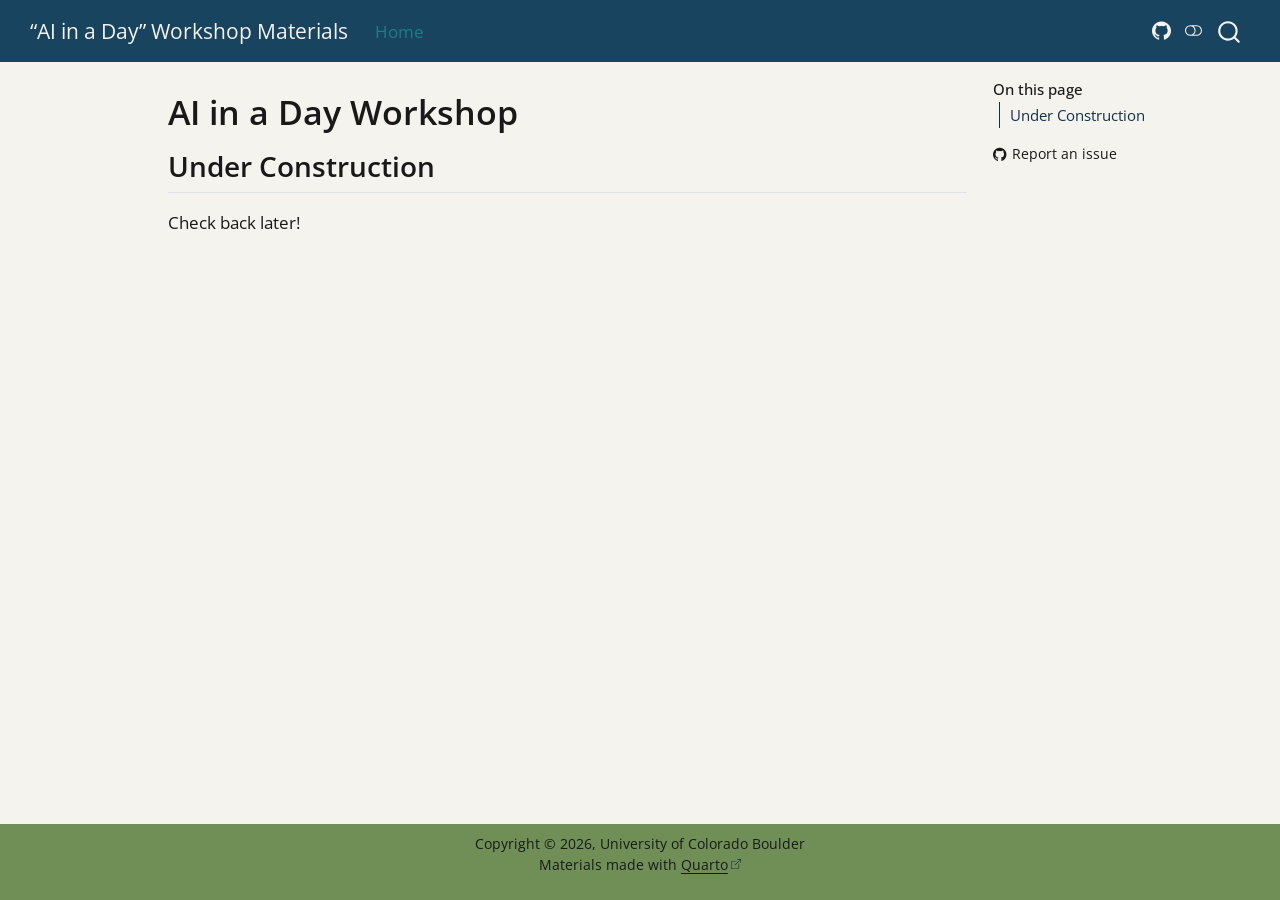
==== index.html @ 4460286d "Built site for gh-pages" ====
<!DOCTYPE html>
<html xmlns="http://www.w3.org/1999/xhtml" lang="en" xml:lang="en"><head>

<meta charset="utf-8">
<meta name="generator" content="quarto-1.10.18">

<meta name="viewport" content="width=device-width, initial-scale=1.0, user-scalable=yes">


<title>AI in a Day Workshop – “AI in a Day” Workshop Materials</title>
<style>
/* Default styles provided by pandoc.
** See https://pandoc.org/MANUAL.html#variables-for-html for config info.
*/
span.smallcaps{font-variant: small-caps;}
div.columns{display: flex; gap: 1.5em;}
div.column{flex: auto;}
@media screen {
div.columns{gap: min(4vw, 1.5em);}
div.column{overflow-x: auto;}
}
div.hanging-indent{margin-left: 1.5em; text-indent: -1.5em;}
ul.task-list{list-style: none;}
ul.task-list li input[type="checkbox"] {
  width: 0.8em;
  margin: 0 0.8em 0.2em -1em; /* quarto-specific, see https://github.com/quarto-dev/quarto-cli/issues/4556 */ 
  vertical-align: middle;
}
</style>


<script src="site_libs/quarto-nav/quarto-nav.js"></script>
<script src="site_libs/quarto-nav/headroom.min.js"></script>
<script src="site_libs/clipboard/clipboard.min.js"></script>
<script src="site_libs/quarto-search/autocomplete.umd.js"></script>
<script src="site_libs/quarto-search/fuse.min.js"></script>
<script src="site_libs/quarto-search/quarto-search.js"></script>
<meta name="quarto:offset" content="./">
<script src="site_libs/quarto-html/quarto.js" type="module"></script>
<script src="site_libs/quarto-html/tabsets/tabsets.js" type="module"></script>
<script src="site_libs/quarto-html/popper.min.js"></script>
<script src="site_libs/quarto-html/tippy.umd.min.js"></script>
<script src="site_libs/quarto-html/anchor.min.js"></script>
<link href="site_libs/quarto-html/tippy.css" rel="stylesheet">
<link href="site_libs/quarto-html/quarto-syntax-highlighting-64a204ab8560d761af7679ceaba22944.css" rel="stylesheet" class="quarto-color-scheme" id="quarto-text-highlighting-styles">
<link href="site_libs/quarto-html/quarto-syntax-highlighting-dark-b85bc7c33db8c58e0ec93c3465666fed.css" rel="stylesheet" class="quarto-color-scheme quarto-color-alternate" id="quarto-text-highlighting-styles">
<link href="site_libs/quarto-html/quarto-syntax-highlighting-64a204ab8560d761af7679ceaba22944.css" rel="stylesheet" class="quarto-color-scheme-extra" id="quarto-text-highlighting-styles">
<script src="site_libs/bootstrap/bootstrap.min.js"></script>
<link href="site_libs/bootstrap/bootstrap-icons.css" rel="stylesheet">
<link href="site_libs/bootstrap/bootstrap-125bd2a05ea4865d26a763c6b893690c.min.css" rel="stylesheet" append-hash="true" class="quarto-color-scheme" id="quarto-bootstrap" data-mode="light">
<link href="site_libs/bootstrap/bootstrap-dark-722c60f8f25aa8ae62a439b662ab098d.min.css" rel="stylesheet" append-hash="true" class="quarto-color-scheme quarto-color-alternate" id="quarto-bootstrap" data-mode="dark">
<link href="site_libs/bootstrap/bootstrap-125bd2a05ea4865d26a763c6b893690c.min.css" rel="stylesheet" append-hash="true" class="quarto-color-scheme-extra" id="quarto-bootstrap" data-mode="light">
<script id="quarto-search-options" type="application/json">{
  "location": "navbar",
  "copy-button": false,
  "collapse-after": 3,
  "panel-placement": "end",
  "type": "overlay",
  "limit": 50,
  "keyboard-shortcut": [
    "f",
    "/",
    "s"
  ],
  "show-item-context": false,
  "language": {
    "search-no-results-text": "No results",
    "search-matching-documents-text": "matching documents",
    "search-copy-link-title": "Copy link to search",
    "search-hide-matches-text": "Hide additional matches",
    "search-more-match-text": "more match in this document",
    "search-more-matches-text": "more matches in this document",
    "search-clear-button-title": "Clear",
    "search-text-placeholder": "",
    "search-detached-cancel-button-title": "Cancel",
    "search-submit-button-title": "Submit",
    "search-label": "Search"
  }
}</script>


</head>

<body class="nav-fixed quarto-light"><script id="quarto-html-before-body" type="application/javascript">
    const toggleBodyColorMode = (bsSheetEl) => {
      const mode = bsSheetEl.getAttribute("data-mode");
      const bodyEl = window.document.querySelector("body");
      if (mode === "dark") {
        bodyEl.classList.add("quarto-dark");
        bodyEl.classList.remove("quarto-light");
      } else {
        bodyEl.classList.add("quarto-light");
        bodyEl.classList.remove("quarto-dark");
      }
    }
    const toggleBodyColorPrimary = () => {
      const bsSheetEl = window.document.querySelector("link#quarto-bootstrap:not([rel=disabled-stylesheet])");
      if (bsSheetEl) {
        toggleBodyColorMode(bsSheetEl);
      }
    }
    const setColorSchemeToggle = (alternate) => {
      const toggles = window.document.querySelectorAll('.quarto-color-scheme-toggle');
      for (let i=0; i < toggles.length; i++) {
        const toggle = toggles[i];
        if (toggle) {
          if (alternate) {
            toggle.classList.add("alternate");
          } else {
            toggle.classList.remove("alternate");
          }
        }
      }
    };
    const toggleColorMode = (alternate) => {
      // Switch the stylesheets
      const primaryStylesheets = window.document.querySelectorAll('link.quarto-color-scheme:not(.quarto-color-alternate)');
      const alternateStylesheets = window.document.querySelectorAll('link.quarto-color-scheme.quarto-color-alternate');
      manageTransitions('#quarto-margin-sidebar .nav-link', false);
      if (alternate) {
        // note: dark is layered on light, we don't disable primary!
        enableStylesheet(alternateStylesheets);
        for (const sheetNode of alternateStylesheets) {
          if (sheetNode.id === "quarto-bootstrap") {
            toggleBodyColorMode(sheetNode);
          }
        }
      } else {
        disableStylesheet(alternateStylesheets);
        enableStylesheet(primaryStylesheets)
        toggleBodyColorPrimary();
      }
      manageTransitions('#quarto-margin-sidebar .nav-link', true);
      // Switch the toggles
      setColorSchemeToggle(alternate)
      // Hack to workaround the fact that safari doesn't
      // properly recolor the scrollbar when toggling (#1455)
      if (navigator.userAgent.indexOf('Safari') > 0 && navigator.userAgent.indexOf('Chrome') == -1) {
        manageTransitions("body", false);
        window.scrollTo(0, 1);
        setTimeout(() => {
          window.scrollTo(0, 0);
          manageTransitions("body", true);
        }, 40);
      }
    }
    const disableStylesheet = (stylesheets) => {
      for (let i=0; i < stylesheets.length; i++) {
        const stylesheet = stylesheets[i];
        stylesheet.rel = 'disabled-stylesheet';
      }
    }
    const enableStylesheet = (stylesheets) => {
      for (let i=0; i < stylesheets.length; i++) {
        const stylesheet = stylesheets[i];
        if(stylesheet.rel !== 'stylesheet') { // for Chrome, which will still FOUC without this check
          stylesheet.rel = 'stylesheet';
        }
      }
    }
    const manageTransitions = (selector, allowTransitions) => {
      const els = window.document.querySelectorAll(selector);
      for (let i=0; i < els.length; i++) {
        const el = els[i];
        if (allowTransitions) {
          el.classList.remove('notransition');
        } else {
          el.classList.add('notransition');
        }
      }
    }
    const isFileUrl = () => {
      return window.location.protocol === 'file:';
    }
    const hasAlternateSentinel = () => {
      let styleSentinel = getColorSchemeSentinel();
      if (styleSentinel !== null) {
        return styleSentinel === "alternate";
      } else {
        return false;
      }
    }
    const setStyleSentinel = (alternate) => {
      const value = alternate ? "alternate" : "default";
      if (!isFileUrl()) {
        window.localStorage.setItem("quarto-color-scheme", value);
      } else {
        localAlternateSentinel = value;
      }
    }
    const getColorSchemeSentinel = () => {
      if (!isFileUrl()) {
        const storageValue = window.localStorage.getItem("quarto-color-scheme");
        return storageValue != null ? storageValue : localAlternateSentinel;
      } else {
        return localAlternateSentinel;
      }
    }
    const toggleGiscusIfUsed = (isAlternate, darkModeDefault) => {
      const baseTheme = document.querySelector('#giscus-base-theme')?.value ?? 'light';
      const alternateTheme = document.querySelector('#giscus-alt-theme')?.value ?? 'dark';
      let newTheme = '';
      if(authorPrefersDark) {
        newTheme = isAlternate ? baseTheme : alternateTheme;
      } else {
        newTheme = isAlternate ? alternateTheme : baseTheme;
      }
      const changeGiscusTheme = () => {
        // From: https://github.com/giscus/giscus/issues/336
        const sendMessage = (message) => {
          const iframe = document.querySelector('iframe.giscus-frame');
          if (!iframe) return;
          iframe.contentWindow.postMessage({ giscus: message }, 'https://giscus.app');
        }
        sendMessage({
          setConfig: {
            theme: newTheme
          }
        });
      }
      const isGiscussLoaded = window.document.querySelector('iframe.giscus-frame') !== null;
      if (isGiscussLoaded) {
        changeGiscusTheme();
      }
    };
    const authorPrefersDark = false;
    const darkModeDefault = authorPrefersDark;
      document.querySelector('link#quarto-text-highlighting-styles.quarto-color-scheme-extra').rel = 'disabled-stylesheet';
      document.querySelector('link#quarto-bootstrap.quarto-color-scheme-extra').rel = 'disabled-stylesheet';
    let localAlternateSentinel = darkModeDefault ? 'alternate' : 'default';
    // Dark / light mode switch
    window.quartoToggleColorScheme = () => {
      // Read the current dark / light value
      let toAlternate = !hasAlternateSentinel();
      toggleColorMode(toAlternate);
      setStyleSentinel(toAlternate);
      toggleGiscusIfUsed(toAlternate, darkModeDefault);
      window.dispatchEvent(new Event('resize'));
    };
    // Switch to dark mode if need be
    if (hasAlternateSentinel()) {
      toggleColorMode(true);
    } else {
      toggleColorMode(false);
    }
  </script>

<div id="quarto-search-results"></div>
  <header id="quarto-header" class="headroom fixed-top">
    <nav class="navbar navbar-expand-lg " data-bs-theme="dark">
      <div class="navbar-container container-fluid">
      <div class="navbar-brand-container mx-auto">
    <a class="navbar-brand" href="./index.html">
    <span class="navbar-title">“AI in a Day” Workshop Materials</span>
    </a>
  </div>
            <div id="quarto-search" class="" title="Search"></div>
          <button class="navbar-toggler" type="button" data-bs-toggle="collapse" data-bs-target="#navbarCollapse" aria-controls="navbarCollapse" role="menu" aria-expanded="false" aria-label="Toggle navigation" onclick="if (window.quartoToggleHeadroom) { window.quartoToggleHeadroom(); }">
  <span class="navbar-toggler-icon"></span>
</button>
          <div class="collapse navbar-collapse" id="navbarCollapse">
            <ul class="navbar-nav navbar-nav-scroll me-auto">
  <li class="nav-item">
    <a class="nav-link active" href="./index.html" aria-current="page"> 
<span class="menu-text">Home</span></a>
  </li>  
</ul>
            <ul class="navbar-nav navbar-nav-scroll ms-auto">
  <li class="nav-item compact">
    <a class="nav-link" href="https://github.com/CU-ESIIL/AI-in-a-day_wkshp"> <i class="bi bi-github" role="img">
</i> 
<span class="menu-text"></span></a>
  </li>  
</ul>
          </div> <!-- /navcollapse -->
            <div class="quarto-navbar-tools">
  <a href="" class="quarto-color-scheme-toggle quarto-navigation-tool  px-1" onclick="window.quartoToggleColorScheme(); return false;" title="Toggle dark mode"><i class="bi"></i></a>
</div>
      </div> <!-- /container-fluid -->
    </nav>
</header>
<!-- content -->
<div id="quarto-content" class="quarto-container page-columns page-rows-contents page-layout-article page-navbar">
<!-- sidebar -->
<!-- margin-sidebar -->
    <div id="quarto-margin-sidebar" class="sidebar margin-sidebar">
        <nav id="TOC" role="doc-toc" class="toc-active">
    <h2 id="toc-title">On this page</h2>
   
  <ul>
  <li><a href="#under-construction" id="toc-under-construction" class="nav-link active" data-scroll-target="#under-construction">Under Construction</a></li>
  </ul>
<div class="toc-actions"><ul><li><a href="https://github.com/CU-ESIIL/AI-in-a-day_wkshp/issues/new" class="toc-action"><i class="bi bi-github"></i>Report an issue</a></li></ul></div></nav>
    </div>
<!-- main -->
<main class="content" id="quarto-document-content">


<header id="title-block-header" class="quarto-title-block default">
<div class="quarto-title">
<h1 class="title">AI in a Day Workshop</h1>
</div>



<div class="quarto-title-meta">

    
  
    
  </div>
  


</header>


<section id="under-construction" class="level2">
<h2 class="anchored" data-anchor-id="under-construction">Under Construction</h2>
<p>Check back later!</p>


</section>

</main> <!-- /main -->
<script id="quarto-html-after-body" type="application/javascript">
  window.document.addEventListener("DOMContentLoaded", function (event) {
    // Ensure there is a toggle, if there isn't float one in the top right
    if (window.document.querySelector('.quarto-color-scheme-toggle') === null) {
      const a = window.document.createElement('a');
      a.classList.add('top-right');
      a.classList.add('quarto-color-scheme-toggle');
      a.href = "";
      a.onclick = function() { try { window.quartoToggleColorScheme(); } catch {} return false; };
      const i = window.document.createElement("i");
      i.classList.add('bi');
      a.appendChild(i);
      window.document.body.appendChild(a);
    }
    setColorSchemeToggle(hasAlternateSentinel())
    const icon = "";
    const anchorJS = new window.AnchorJS();
    anchorJS.options = {
      placement: 'right',
      icon: icon
    };
    anchorJS.add('.anchored');
    const isCodeAnnotation = (el) => {
      for (const clz of el.classList) {
        if (clz.startsWith('code-annotation-')) {                     
          return true;
        }
      }
      return false;
    }
    const onCopySuccess = function(e) {
      // button target
      const button = e.trigger;
      // don't keep focus
      button.blur();
      // flash "checked"
      button.classList.add('code-copy-button-checked');
      var currentTitle = button.getAttribute("title");
      button.setAttribute("title", "Copied!");
      let tooltip;
      if (window.bootstrap) {
        button.setAttribute("data-bs-toggle", "tooltip");
        button.setAttribute("data-bs-placement", "left");
        button.setAttribute("data-bs-title", "Copied!");
        tooltip = new bootstrap.Tooltip(button, 
          { trigger: "manual", 
            customClass: "code-copy-button-tooltip",
            offset: [0, -8]});
        tooltip.show();    
      }
      setTimeout(function() {
        if (tooltip) {
          tooltip.hide();
          button.removeAttribute("data-bs-title");
          button.removeAttribute("data-bs-toggle");
          button.removeAttribute("data-bs-placement");
        }
        button.setAttribute("title", currentTitle);
        button.classList.remove('code-copy-button-checked');
      }, 1000);
      // clear code selection
      e.clearSelection();
    }
    const getTextToCopy = function(trigger) {
      const outerScaffold = trigger.parentElement.cloneNode(true);
      const codeEl = outerScaffold.querySelector('code');
      for (const childEl of codeEl.children) {
        if (isCodeAnnotation(childEl)) {
          childEl.remove();
        }
      }
      return codeEl.innerText;
    }
    const clipboard = new window.ClipboardJS('.code-copy-button:not([data-in-quarto-modal])', {
      text: getTextToCopy
    });
    clipboard.on('success', onCopySuccess);
    if (window.document.getElementById('quarto-embedded-source-code-modal')) {
      const clipboardModal = new window.ClipboardJS('.code-copy-button[data-in-quarto-modal]', {
        text: getTextToCopy,
        container: window.document.getElementById('quarto-embedded-source-code-modal')
      });
      clipboardModal.on('success', onCopySuccess);
    }
      var localhostRegex = new RegExp(/^(?:http|https):\/\/localhost\:?[0-9]*\//);
      var mailtoRegex = new RegExp(/^mailto:/);
        var filterRegex = new RegExp("https:\/\/CU-ESIIL\.github\.io\/AI-in-a-day_wkshp\/");
      var isInternal = (href) => {
          return filterRegex.test(href) || localhostRegex.test(href) || mailtoRegex.test(href);
      }
      // Inspect non-navigation links and adorn them if external
     var links = window.document.querySelectorAll('a[href]:not(.nav-link):not(.navbar-brand):not(.toc-action):not(.sidebar-link):not(.sidebar-item-toggle):not(.pagination-link):not(.no-external):not([aria-hidden]):not(.dropdown-item):not(.quarto-navigation-tool):not(.about-link)');
      for (var i=0; i<links.length; i++) {
        const link = links[i];
        if (!isInternal(link.href)) {
          // undo the damage that might have been done by quarto-nav.js in the case of
          // links that we want to consider external
          if (link.dataset.originalHref !== undefined) {
            link.href = link.dataset.originalHref;
          }
            // target, if specified
            link.setAttribute("target", "_blank");
            if (link.getAttribute("rel") === null) {
              link.setAttribute("rel", "noopener");
            }
            // default icon
            link.classList.add("external");
        }
      }
    function tippyHover(el, contentFn, onTriggerFn, onUntriggerFn) {
      const config = {
        allowHTML: true,
        maxWidth: 500,
        delay: 100,
        arrow: false,
        appendTo: function(el) {
            return el.parentElement;
        },
        interactive: true,
        interactiveBorder: 10,
        theme: 'quarto',
        placement: 'bottom-start',
      };
      if (contentFn) {
        config.content = contentFn;
      }
      if (onTriggerFn) {
        config.onTrigger = onTriggerFn;
      }
      if (onUntriggerFn) {
        config.onUntrigger = onUntriggerFn;
      }
      window.tippy(el, config); 
    }
    const noterefs = window.document.querySelectorAll('a[role="doc-noteref"]');
    for (var i=0; i<noterefs.length; i++) {
      const ref = noterefs[i];
      tippyHover(ref, function() {
        // use id or data attribute instead here
        let href = ref.getAttribute('data-footnote-href') || ref.getAttribute('href');
        try { href = new URL(href).hash; } catch {}
        const id = href.replace(/^#\/?/, "");
        const note = window.document.getElementById(id);
        if (note) {
          return note.innerHTML;
        } else {
          return "";
        }
      });
    }
    const xrefs = window.document.querySelectorAll('a.quarto-xref');
    const processXRef = (id, note) => {
      // Strip column container classes
      const stripColumnClz = (el) => {
        el.classList.remove("page-full", "page-columns");
        if (el.children) {
          for (const child of el.children) {
            stripColumnClz(child);
          }
        }
      }
      stripColumnClz(note)
      if (id === null || id.startsWith('sec-')) {
        // Special case sections, only their first couple elements
        const container = document.createElement("div");
        if (note.children && note.children.length > 2) {
          container.appendChild(note.children[0].cloneNode(true));
          for (let i = 1; i < note.children.length; i++) {
            const child = note.children[i];
            if (child.tagName === "P" && child.innerText === "") {
              continue;
            } else {
              container.appendChild(child.cloneNode(true));
              break;
            }
          }
          if (window.Quarto?.typesetMath) {
            window.Quarto.typesetMath(container);
          }
          return container.innerHTML
        } else {
          if (window.Quarto?.typesetMath) {
            window.Quarto.typesetMath(note);
          }
          return note.innerHTML;
        }
      } else {
        // Remove any anchor links if they are present
        const anchorLink = note.querySelector('a.anchorjs-link');
        if (anchorLink) {
          anchorLink.remove();
        }
        if (window.Quarto?.typesetMath) {
          window.Quarto.typesetMath(note);
        }
        if (note.classList.contains("callout")) {
          return note.outerHTML;
        } else {
          return note.innerHTML;
        }
      }
    }
    for (var i=0; i<xrefs.length; i++) {
      const xref = xrefs[i];
      tippyHover(xref, undefined, function(instance) {
        instance.disable();
        let url = xref.getAttribute('href');
        let hash = undefined; 
        if (url.startsWith('#')) {
          hash = url;
        } else {
          try { hash = new URL(url).hash; } catch {}
        }
        if (hash) {
          const id = hash.replace(/^#\/?/, "");
          const note = window.document.getElementById(id);
          if (note !== null) {
            try {
              const html = processXRef(id, note.cloneNode(true));
              instance.setContent(html);
            } finally {
              instance.enable();
              instance.show();
            }
          } else {
            // See if we can fetch this
            fetch(url.split('#')[0])
            .then(res => res.text())
            .then(html => {
              const parser = new DOMParser();
              const htmlDoc = parser.parseFromString(html, "text/html");
              const note = htmlDoc.getElementById(id);
              if (note !== null) {
                const html = processXRef(id, note);
                instance.setContent(html);
              } 
            }).finally(() => {
              instance.enable();
              instance.show();
            });
          }
        } else {
          // See if we can fetch a full url (with no hash to target)
          // This is a special case and we should probably do some content thinning / targeting
          fetch(url)
          .then(res => res.text())
          .then(html => {
            const parser = new DOMParser();
            const htmlDoc = parser.parseFromString(html, "text/html");
            const note = htmlDoc.querySelector('main.content');
            if (note !== null) {
              // This should only happen for chapter cross references
              // (since there is no id in the URL)
              // remove the first header
              if (note.children.length > 0 && note.children[0].tagName === "HEADER") {
                note.children[0].remove();
              }
              const html = processXRef(null, note);
              instance.setContent(html);
            } 
          }).finally(() => {
            instance.enable();
            instance.show();
          });
        }
      }, function(instance) {
      });
    }
        let selectedAnnoteEl;
        const selectorForAnnotation = ( cell, annotation) => {
          let cellAttr = 'data-code-cell="' + cell + '"';
          let lineAttr = 'data-code-annotation="' +  annotation + '"';
          const selector = 'span[' + cellAttr + '][' + lineAttr + ']';
          return selector;
        }
        const selectCodeLines = (annoteEl) => {
          const doc = window.document;
          const targetCell = annoteEl.getAttribute("data-target-cell");
          const targetAnnotation = annoteEl.getAttribute("data-target-annotation");
          const annoteSpan = window.document.querySelector(selectorForAnnotation(targetCell, targetAnnotation));
          const lines = annoteSpan.getAttribute("data-code-lines").split(",");
          const lineIds = lines.map((line) => {
            return targetCell + "-" + line;
          })
          let top = null;
          let height = null;
          let parent = null;
          if (lineIds.length > 0) {
              //compute the position of the single el (top and bottom and make a div)
              const el = window.document.getElementById(lineIds[0]);
              top = el.offsetTop;
              height = el.offsetHeight;
              parent = el.parentElement.parentElement;
            if (lineIds.length > 1) {
              const lastEl = window.document.getElementById(lineIds[lineIds.length - 1]);
              const bottom = lastEl.offsetTop + lastEl.offsetHeight;
              height = bottom - top;
            }
            if (top !== null && height !== null && parent !== null) {
              // cook up a div (if necessary) and position it 
              let div = window.document.getElementById("code-annotation-line-highlight");
              if (div === null) {
                div = window.document.createElement("div");
                div.setAttribute("id", "code-annotation-line-highlight");
                div.style.position = 'absolute';
                parent.appendChild(div);
              }
              div.style.top = top - 2 + "px";
              div.style.height = height + 4 + "px";
              div.style.left = 0;
              let gutterDiv = window.document.getElementById("code-annotation-line-highlight-gutter");
              if (gutterDiv === null) {
                gutterDiv = window.document.createElement("div");
                gutterDiv.setAttribute("id", "code-annotation-line-highlight-gutter");
                gutterDiv.style.position = 'absolute';
                const codeCell = window.document.getElementById(targetCell);
                const gutter = codeCell.querySelector('.code-annotation-gutter');
                gutter.appendChild(gutterDiv);
              }
              gutterDiv.style.top = top - 2 + "px";
              gutterDiv.style.height = height + 4 + "px";
            }
            selectedAnnoteEl = annoteEl;
          }
        };
        const unselectCodeLines = () => {
          const elementsIds = ["code-annotation-line-highlight", "code-annotation-line-highlight-gutter"];
          elementsIds.forEach((elId) => {
            const div = window.document.getElementById(elId);
            if (div) {
              div.remove();
            }
          });
          selectedAnnoteEl = undefined;
        };
          // Handle positioning of the toggle
      window.addEventListener(
        "resize",
        throttle(() => {
          elRect = undefined;
          if (selectedAnnoteEl) {
            selectCodeLines(selectedAnnoteEl);
          }
        }, 10)
      );
      function throttle(fn, ms) {
      let throttle = false;
      let timer;
        return (...args) => {
          if(!throttle) { // first call gets through
              fn.apply(this, args);
              throttle = true;
          } else { // all the others get throttled
              if(timer) clearTimeout(timer); // cancel #2
              timer = setTimeout(() => {
                fn.apply(this, args);
                timer = throttle = false;
              }, ms);
          }
        };
      }
        // Attach click handler to the DT
        const annoteDls = window.document.querySelectorAll('dt[data-target-cell]');
        for (const annoteDlNode of annoteDls) {
          annoteDlNode.addEventListener('click', (event) => {
            const clickedEl = event.target;
            if (clickedEl !== selectedAnnoteEl) {
              unselectCodeLines();
              const activeEl = window.document.querySelector('dt[data-target-cell].code-annotation-active');
              if (activeEl) {
                activeEl.classList.remove('code-annotation-active');
              }
              selectCodeLines(clickedEl);
              clickedEl.classList.add('code-annotation-active');
            } else {
              // Unselect the line
              unselectCodeLines();
              clickedEl.classList.remove('code-annotation-active');
            }
          });
        }
    const findCites = (el) => {
      const parentEl = el.parentElement;
      if (parentEl) {
        const cites = parentEl.dataset.cites;
        if (cites) {
          return {
            el,
            cites: cites.split(' ')
          };
        } else {
          return findCites(el.parentElement)
        }
      } else {
        return undefined;
      }
    };
    var bibliorefs = window.document.querySelectorAll('a[role="doc-biblioref"]');
    for (var i=0; i<bibliorefs.length; i++) {
      const ref = bibliorefs[i];
      const citeInfo = findCites(ref);
      if (citeInfo) {
        tippyHover(citeInfo.el, function() {
          var popup = window.document.createElement('div');
          citeInfo.cites.forEach(function(cite) {
            var citeDiv = window.document.createElement('div');
            citeDiv.classList.add('hanging-indent');
            citeDiv.classList.add('csl-entry');
            var biblioDiv = window.document.getElementById('ref-' + cite);
            if (biblioDiv) {
              citeDiv.innerHTML = biblioDiv.innerHTML;
            }
            popup.appendChild(citeDiv);
          });
          return popup.innerHTML;
        });
      }
    }
  });
  </script>
</div> <!-- /content -->
<footer class="footer">
  <div class="nav-footer">
    <div class="nav-footer-left">
      &nbsp;
    </div>   
    <div class="nav-footer-center">
<p>Copyright © 2026, University of Colorado Boulder <br> Materials made with <a href="https://quarto.org/">Quarto</a></p>
<div class="toc-actions d-sm-block d-md-none"><ul><li><a href="https://github.com/CU-ESIIL/AI-in-a-day_wkshp/issues/new" class="toc-action"><i class="bi bi-github"></i>Report an issue</a></li></ul></div></div>
    <div class="nav-footer-right">
      &nbsp;
    </div>
  </div>
</footer>




</body></html>
---- site_libs/quarto-html/tippy.css ----
.tippy-box[data-animation=fade][data-state=hidden]{opacity:0}[data-tippy-root]{max-width:calc(100vw - 10px)}.tippy-box{position:relative;background-color:#333;color:#fff;border-radius:4px;font-size:14px;line-height:1.4;white-space:normal;outline:0;transition-property:transform,visibility,opacity}.tippy-box[data-placement^=top]>.tippy-arrow{bottom:0}.tippy-box[data-placement^=top]>.tippy-arrow:before{bottom:-7px;left:0;border-width:8px 8px 0;border-top-color:initial;transform-origin:center top}.tippy-box[data-placement^=bottom]>.tippy-arrow{top:0}.tippy-box[data-placement^=bottom]>.tippy-arrow:before{top:-7px;left:0;border-width:0 8px 8px;border-bottom-color:initial;transform-origin:center bottom}.tippy-box[data-placement^=left]>.tippy-arrow{right:0}.tippy-box[data-placement^=left]>.tippy-arrow:before{border-width:8px 0 8px 8px;border-left-color:initial;right:-7px;transform-origin:center left}.tippy-box[data-placement^=right]>.tippy-arrow{left:0}.tippy-box[data-placement^=right]>.tippy-arrow:before{left:-7px;border-width:8px 8px 8px 0;border-right-color:initial;transform-origin:center right}.tippy-box[data-inertia][data-state=visible]{transition-timing-function:cubic-bezier(.54,1.5,.38,1.11)}.tippy-arrow{width:16px;height:16px;color:#333}.tippy-arrow:before{content:"";position:absolute;border-color:transparent;border-style:solid}.tippy-content{position:relative;padding:5px 9px;z-index:1}
---- site_libs/quarto-html/quarto-syntax-highlighting-64a204ab8560d761af7679ceaba22944.css ----
/* quarto syntax highlight colors */
:root {
  --quarto-hl-ot-color: #003B4F;
  --quarto-hl-at-color: #657422;
  --quarto-hl-ss-color: #20794D;
  --quarto-hl-an-color: #5E5E5E;
  --quarto-hl-fu-color: #4758AB;
  --quarto-hl-st-color: #20794D;
  --quarto-hl-cf-color: #003B4F;
  --quarto-hl-op-color: #5E5E5E;
  --quarto-hl-er-color: #AD0000;
  --quarto-hl-bn-color: #AD0000;
  --quarto-hl-al-color: #AD0000;
  --quarto-hl-va-color: #111111;
  --quarto-hl-bu-color: inherit;
  --quarto-hl-ex-color: inherit;
  --quarto-hl-pp-color: #AD0000;
  --quarto-hl-in-color: #5E5E5E;
  --quarto-hl-vs-color: #20794D;
  --quarto-hl-wa-color: #5E5E5E;
  --quarto-hl-do-color: #5E5E5E;
  --quarto-hl-im-color: #00769E;
  --quarto-hl-ch-color: #20794D;
  --quarto-hl-dt-color: #AD0000;
  --quarto-hl-fl-color: #AD0000;
  --quarto-hl-co-color: #5E5E5E;
  --quarto-hl-cv-color: #5E5E5E;
  --quarto-hl-cn-color: #8f5902;
  --quarto-hl-sc-color: #5E5E5E;
  --quarto-hl-dv-color: #AD0000;
  --quarto-hl-kw-color: #003B4F;
}

/* other quarto variables */
:root {
  --quarto-font-monospace: SFMono-Regular, Menlo, Monaco, Consolas, "Liberation Mono", "Courier New", monospace;
}

/* syntax highlight based on Pandoc's rules */
pre > code.sourceCode > span {
  color: #003B4F;
}

code.sourceCode > span {
  color: #003B4F;
}

div.sourceCode,
div.sourceCode pre.sourceCode {
  color: #003B4F;
}

/* Normal */
code span {
  color: #003B4F;
}

/* Alert */
code span.al {
  color: #AD0000;
  font-style: inherit;
}

/* Annotation */
code span.an {
  color: #5E5E5E;
  font-style: inherit;
}

/* Attribute */
code span.at {
  color: #657422;
  font-style: inherit;
}

/* BaseN */
code span.bn {
  color: #AD0000;
  font-style: inherit;
}

/* BuiltIn */
code span.bu {
  font-style: inherit;
}

/* ControlFlow */
code span.cf {
  color: #003B4F;
  font-weight: bold;
  font-style: inherit;
}

/* Char */
code span.ch {
  color: #20794D;
  font-style: inherit;
}

/* Constant */
code span.cn {
  color: #8f5902;
  font-style: inherit;
}

/* Comment */
code span.co {
  color: #5E5E5E;
  font-style: inherit;
}

/* CommentVar */
code span.cv {
  color: #5E5E5E;
  font-style: italic;
}

/* Documentation */
code span.do {
  color: #5E5E5E;
  font-style: italic;
}

/* DataType */
code span.dt {
  color: #AD0000;
  font-style: inherit;
}

/* DecVal */
code span.dv {
  color: #AD0000;
  font-style: inherit;
}

/* Error */
code span.er {
  color: #AD0000;
  font-style: inherit;
}

/* Extension */
code span.ex {
  font-style: inherit;
}

/* Float */
code span.fl {
  color: #AD0000;
  font-style: inherit;
}

/* Function */
code span.fu {
  color: #4758AB;
  font-style: inherit;
}

/* Import */
code span.im {
  color: #00769E;
  font-style: inherit;
}

/* Information */
code span.in {
  color: #5E5E5E;
  font-style: inherit;
}

/* Keyword */
code span.kw {
  color: #003B4F;
  font-weight: bold;
  font-style: inherit;
}

/* Operator */
code span.op {
  color: #5E5E5E;
  font-style: inherit;
}

/* Other */
code span.ot {
  color: #003B4F;
  font-style: inherit;
}

/* Preprocessor */
code span.pp {
  color: #AD0000;
  font-style: inherit;
}

/* SpecialChar */
code span.sc {
  color: #5E5E5E;
  font-style: inherit;
}

/* SpecialString */
code span.ss {
  color: #20794D;
  font-style: inherit;
}

/* String */
code span.st {
  color: #20794D;
  font-style: inherit;
}

/* Variable */
code span.va {
  color: #111111;
  font-style: inherit;
}

/* VerbatimString */
code span.vs {
  color: #20794D;
  font-style: inherit;
}

/* Warning */
code span.wa {
  color: #5E5E5E;
  font-style: italic;
}

.prevent-inlining {
  content: "</";
}

/*# sourceMappingURL=9d8d5bb603a83b8298b89080a598c93b.css.map */
---- site_libs/quarto-html/quarto-syntax-highlighting-dark-b85bc7c33db8c58e0ec93c3465666fed.css ----
/* quarto syntax highlight colors */
:root {
  --quarto-hl-al-color: #f07178;
  --quarto-hl-an-color: #d4d0ab;
  --quarto-hl-at-color: #00e0e0;
  --quarto-hl-bn-color: #d4d0ab;
  --quarto-hl-bu-color: #abe338;
  --quarto-hl-ch-color: #abe338;
  --quarto-hl-co-color: #f8f8f2;
  --quarto-hl-cv-color: #ffd700;
  --quarto-hl-cn-color: #ffd700;
  --quarto-hl-cf-color: #ffa07a;
  --quarto-hl-dt-color: #ffa07a;
  --quarto-hl-dv-color: #d4d0ab;
  --quarto-hl-do-color: #f8f8f2;
  --quarto-hl-er-color: #f07178;
  --quarto-hl-ex-color: #00e0e0;
  --quarto-hl-fl-color: #d4d0ab;
  --quarto-hl-fu-color: #ffa07a;
  --quarto-hl-im-color: #abe338;
  --quarto-hl-in-color: #d4d0ab;
  --quarto-hl-kw-color: #ffa07a;
  --quarto-hl-op-color: #ffa07a;
  --quarto-hl-ot-color: #00e0e0;
  --quarto-hl-pp-color: #dcc6e0;
  --quarto-hl-re-color: #00e0e0;
  --quarto-hl-sc-color: #abe338;
  --quarto-hl-ss-color: #abe338;
  --quarto-hl-st-color: #abe338;
  --quarto-hl-va-color: #00e0e0;
  --quarto-hl-vs-color: #abe338;
  --quarto-hl-wa-color: #dcc6e0;
}

/* other quarto variables */
:root {
  --quarto-font-monospace: SFMono-Regular, Menlo, Monaco, Consolas, "Liberation Mono", "Courier New", monospace;
}

/* syntax highlight based on Pandoc's rules */
pre > code.sourceCode > span {
  color: #f8f8f2;
}

code.sourceCode > span {
  color: #f8f8f2;
}

div.sourceCode,
div.sourceCode pre.sourceCode {
  color: #f8f8f2;
}

/* Normal */
code span {
  color: #f8f8f2;
}

/* Alert */
code span.al {
  color: #f07178;
}

/* Annotation */
code span.an {
  color: #d4d0ab;
}

/* Attribute */
code span.at {
  color: #00e0e0;
}

/* BaseN */
code span.bn {
  color: #d4d0ab;
}

/* BuiltIn */
code span.bu {
  color: #abe338;
}

/* ControlFlow */
code span.cf {
  font-weight: bold;
  color: #ffa07a;
}

/* Char */
code span.ch {
  color: #abe338;
}

/* Constant */
code span.cn {
  color: #ffd700;
}

/* Comment */
code span.co {
  font-style: italic;
  color: #f8f8f2;
}

/* CommentVar */
code span.cv {
  color: #ffd700;
}

/* Documentation */
code span.do {
  color: #f8f8f2;
}

/* DataType */
code span.dt {
  color: #ffa07a;
}

/* DecVal */
code span.dv {
  color: #d4d0ab;
}

/* Error */
code span.er {
  color: #f07178;
  text-decoration: underline;
}

/* Extension */
code span.ex {
  font-weight: bold;
  color: #00e0e0;
}

/* Float */
code span.fl {
  color: #d4d0ab;
}

/* Function */
code span.fu {
  color: #ffa07a;
}

/* Import */
code span.im {
  color: #abe338;
}

/* Information */
code span.in {
  color: #d4d0ab;
}

/* Keyword */
code span.kw {
  font-weight: bold;
  color: #ffa07a;
}

/* Operator */
code span.op {
  color: #ffa07a;
}

/* Other */
code span.ot {
  color: #00e0e0;
}

/* Preprocessor */
code span.pp {
  color: #dcc6e0;
}

/* RegionMarker */
code span.re {
  background-color: #f8f8f2;
  color: #00e0e0;
}

/* SpecialChar */
code span.sc {
  color: #abe338;
}

/* SpecialString */
code span.ss {
  color: #abe338;
}

/* String */
code span.st {
  color: #abe338;
}

/* Variable */
code span.va {
  color: #00e0e0;
}

/* VerbatimString */
code span.vs {
  color: #abe338;
}

/* Warning */
code span.wa {
  color: #dcc6e0;
}

.prevent-inlining {
  content: "</";
}

/*# sourceMappingURL=4ed8f1090dec6531da29ab00902aa718.css.map */
---- site_libs/quarto-html/quarto-syntax-highlighting-64a204ab8560d761af7679ceaba22944.css ----
/* quarto syntax highlight colors */
:root {
  --quarto-hl-ot-color: #003B4F;
  --quarto-hl-at-color: #657422;
  --quarto-hl-ss-color: #20794D;
  --quarto-hl-an-color: #5E5E5E;
  --quarto-hl-fu-color: #4758AB;
  --quarto-hl-st-color: #20794D;
  --quarto-hl-cf-color: #003B4F;
  --quarto-hl-op-color: #5E5E5E;
  --quarto-hl-er-color: #AD0000;
  --quarto-hl-bn-color: #AD0000;
  --quarto-hl-al-color: #AD0000;
  --quarto-hl-va-color: #111111;
  --quarto-hl-bu-color: inherit;
  --quarto-hl-ex-color: inherit;
  --quarto-hl-pp-color: #AD0000;
  --quarto-hl-in-color: #5E5E5E;
  --quarto-hl-vs-color: #20794D;
  --quarto-hl-wa-color: #5E5E5E;
  --quarto-hl-do-color: #5E5E5E;
  --quarto-hl-im-color: #00769E;
  --quarto-hl-ch-color: #20794D;
  --quarto-hl-dt-color: #AD0000;
  --quarto-hl-fl-color: #AD0000;
  --quarto-hl-co-color: #5E5E5E;
  --quarto-hl-cv-color: #5E5E5E;
  --quarto-hl-cn-color: #8f5902;
  --quarto-hl-sc-color: #5E5E5E;
  --quarto-hl-dv-color: #AD0000;
  --quarto-hl-kw-color: #003B4F;
}

/* other quarto variables */
:root {
  --quarto-font-monospace: SFMono-Regular, Menlo, Monaco, Consolas, "Liberation Mono", "Courier New", monospace;
}

/* syntax highlight based on Pandoc's rules */
pre > code.sourceCode > span {
  color: #003B4F;
}

code.sourceCode > span {
  color: #003B4F;
}

div.sourceCode,
div.sourceCode pre.sourceCode {
  color: #003B4F;
}

/* Normal */
code span {
  color: #003B4F;
}

/* Alert */
code span.al {
  color: #AD0000;
  font-style: inherit;
}

/* Annotation */
code span.an {
  color: #5E5E5E;
  font-style: inherit;
}

/* Attribute */
code span.at {
  color: #657422;
  font-style: inherit;
}

/* BaseN */
code span.bn {
  color: #AD0000;
  font-style: inherit;
}

/* BuiltIn */
code span.bu {
  font-style: inherit;
}

/* ControlFlow */
code span.cf {
  color: #003B4F;
  font-weight: bold;
  font-style: inherit;
}

/* Char */
code span.ch {
  color: #20794D;
  font-style: inherit;
}

/* Constant */
code span.cn {
  color: #8f5902;
  font-style: inherit;
}

/* Comment */
code span.co {
  color: #5E5E5E;
  font-style: inherit;
}

/* CommentVar */
code span.cv {
  color: #5E5E5E;
  font-style: italic;
}

/* Documentation */
code span.do {
  color: #5E5E5E;
  font-style: italic;
}

/* DataType */
code span.dt {
  color: #AD0000;
  font-style: inherit;
}

/* DecVal */
code span.dv {
  color: #AD0000;
  font-style: inherit;
}

/* Error */
code span.er {
  color: #AD0000;
  font-style: inherit;
}

/* Extension */
code span.ex {
  font-style: inherit;
}

/* Float */
code span.fl {
  color: #AD0000;
  font-style: inherit;
}

/* Function */
code span.fu {
  color: #4758AB;
  font-style: inherit;
}

/* Import */
code span.im {
  color: #00769E;
  font-style: inherit;
}

/* Information */
code span.in {
  color: #5E5E5E;
  font-style: inherit;
}

/* Keyword */
code span.kw {
  color: #003B4F;
  font-weight: bold;
  font-style: inherit;
}

/* Operator */
code span.op {
  color: #5E5E5E;
  font-style: inherit;
}

/* Other */
code span.ot {
  color: #003B4F;
  font-style: inherit;
}

/* Preprocessor */
code span.pp {
  color: #AD0000;
  font-style: inherit;
}

/* SpecialChar */
code span.sc {
  color: #5E5E5E;
  font-style: inherit;
}

/* SpecialString */
code span.ss {
  color: #20794D;
  font-style: inherit;
}

/* String */
code span.st {
  color: #20794D;
  font-style: inherit;
}

/* Variable */
code span.va {
  color: #111111;
  font-style: inherit;
}

/* VerbatimString */
code span.vs {
  color: #20794D;
  font-style: inherit;
}

/* Warning */
code span.wa {
  color: #5E5E5E;
  font-style: italic;
}

.prevent-inlining {
  content: "</";
}

/*# sourceMappingURL=9d8d5bb603a83b8298b89080a598c93b.css.map */
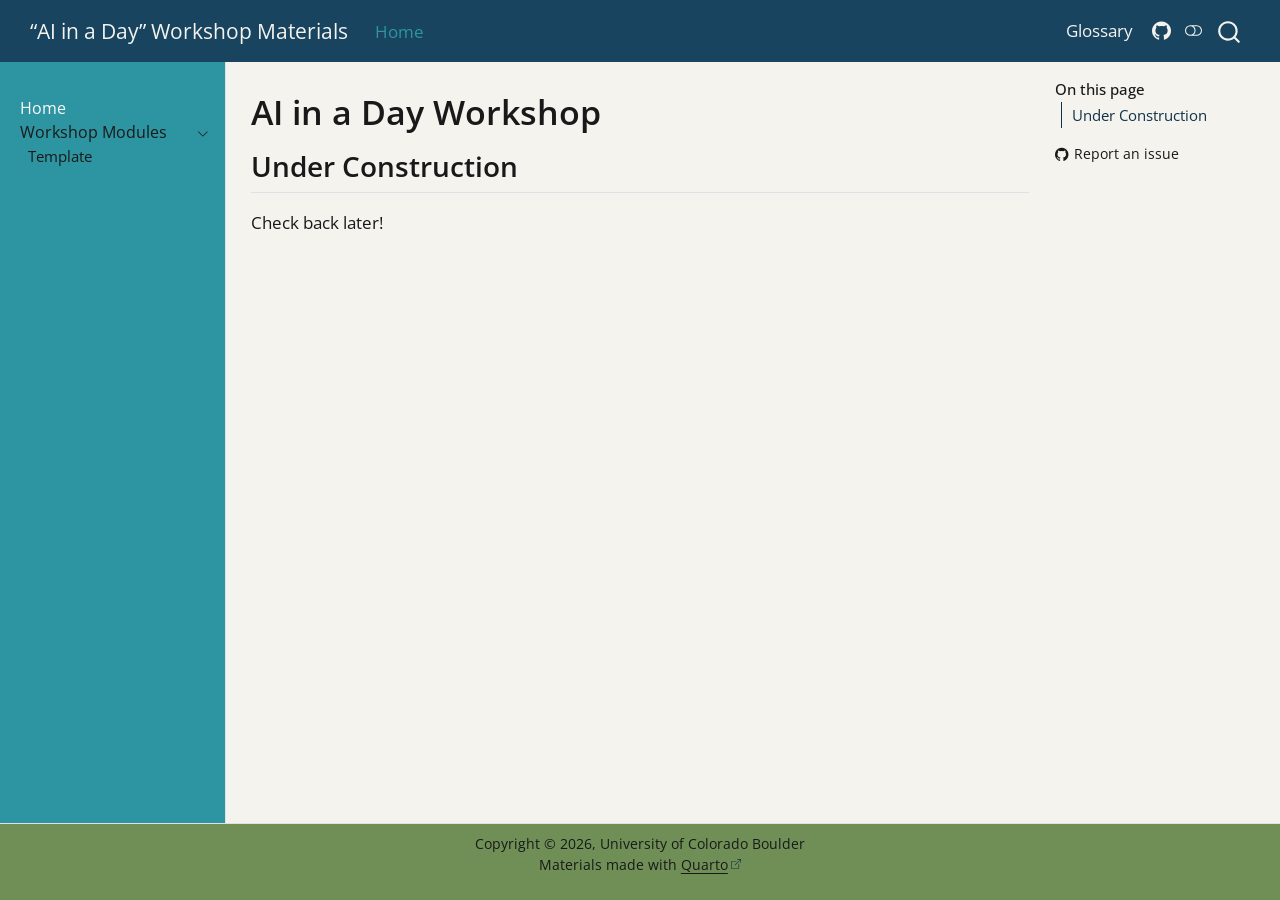
==== commit 3d1ee20b: "Built site for gh-pages" ====
--- a/index.html
+++ b/index.html
@@ -36,6 +36,7 @@
 <script src="site_libs/quarto-search/fuse.min.js"></script>
 <script src="site_libs/quarto-search/quarto-search.js"></script>
 <meta name="quarto:offset" content="./">
+<link href=".//images/logo/esiil.png" rel="icon" type="image/png">
 <script src="site_libs/quarto-html/quarto.js" type="module"></script>
 <script src="site_libs/quarto-html/tabsets/tabsets.js" type="module"></script>
 <script src="site_libs/quarto-html/popper.min.js"></script>
@@ -47,9 +48,9 @@
 <link href="site_libs/quarto-html/quarto-syntax-highlighting-64a204ab8560d761af7679ceaba22944.css" rel="stylesheet" class="quarto-color-scheme-extra" id="quarto-text-highlighting-styles">
 <script src="site_libs/bootstrap/bootstrap.min.js"></script>
 <link href="site_libs/bootstrap/bootstrap-icons.css" rel="stylesheet">
-<link href="site_libs/bootstrap/bootstrap-125bd2a05ea4865d26a763c6b893690c.min.css" rel="stylesheet" append-hash="true" class="quarto-color-scheme" id="quarto-bootstrap" data-mode="light">
-<link href="site_libs/bootstrap/bootstrap-dark-722c60f8f25aa8ae62a439b662ab098d.min.css" rel="stylesheet" append-hash="true" class="quarto-color-scheme quarto-color-alternate" id="quarto-bootstrap" data-mode="dark">
-<link href="site_libs/bootstrap/bootstrap-125bd2a05ea4865d26a763c6b893690c.min.css" rel="stylesheet" append-hash="true" class="quarto-color-scheme-extra" id="quarto-bootstrap" data-mode="light">
+<link href="site_libs/bootstrap/bootstrap-4af3123415764c9c9dda54b4edf3d786.min.css" rel="stylesheet" append-hash="true" class="quarto-color-scheme" id="quarto-bootstrap" data-mode="light">
+<link href="site_libs/bootstrap/bootstrap-dark-2d43c3c120a3ffc1116a7e91a6c00907.min.css" rel="stylesheet" append-hash="true" class="quarto-color-scheme quarto-color-alternate" id="quarto-bootstrap" data-mode="dark">
+<link href="site_libs/bootstrap/bootstrap-4af3123415764c9c9dda54b4edf3d786.min.css" rel="stylesheet" append-hash="true" class="quarto-color-scheme-extra" id="quarto-bootstrap" data-mode="light">
 <script id="quarto-search-options" type="application/json">{
   "location": "navbar",
   "copy-button": false,
@@ -81,7 +82,7 @@
 
 </head>
 
-<body class="nav-fixed quarto-light"><script id="quarto-html-before-body" type="application/javascript">
+<body class="nav-sidebar docked nav-fixed quarto-light"><script id="quarto-html-before-body" type="application/javascript">
     const toggleBodyColorMode = (bsSheetEl) => {
       const mode = bsSheetEl.getAttribute("data-mode");
       const bodyEl = window.document.querySelector("body");
@@ -266,8 +267,12 @@
   </li>  
 </ul>
             <ul class="navbar-nav navbar-nav-scroll ms-auto">
+  <li class="nav-item">
+    <a class="nav-link" href="./glossary.html"> 
+<span class="menu-text">Glossary</span></a>
+  </li>  
   <li class="nav-item compact">
-    <a class="nav-link" href="https://github.com/CU-ESIIL/AI-in-a-day_wkshp"> <i class="bi bi-github" role="img">
+    <a class="nav-link" href="https://github.com/CU-ESIIL/AI-in-a-day"> <i class="bi bi-github" role="img">
 </i> 
 <span class="menu-text"></span></a>
   </li>  
@@ -278,10 +283,50 @@
 </div>
       </div> <!-- /container-fluid -->
     </nav>
+  <nav class="quarto-secondary-nav">
+    <div class="container-fluid d-flex">
+      <button type="button" class="quarto-btn-toggle btn" data-bs-toggle="collapse" role="button" data-bs-target=".quarto-sidebar-collapse-item" aria-controls="quarto-sidebar" aria-expanded="false" aria-label="Toggle sidebar navigation" onclick="if (window.quartoToggleHeadroom) { window.quartoToggleHeadroom(); }">
+        <i class="bi bi-layout-text-sidebar-reverse"></i>
+      </button>
+        <nav class="quarto-page-breadcrumbs" aria-label="breadcrumb"><ol class="breadcrumb"><li class="breadcrumb-item"><a href="./index.html">Home</a></li></ol></nav>
+        <a class="flex-grow-1" role="navigation" data-bs-toggle="collapse" data-bs-target=".quarto-sidebar-collapse-item" aria-controls="quarto-sidebar" aria-expanded="false" aria-label="Toggle sidebar navigation" onclick="if (window.quartoToggleHeadroom) { window.quartoToggleHeadroom(); }">      
+        </a>
+    </div>
+  </nav>
 </header>
 <!-- content -->
 <div id="quarto-content" class="quarto-container page-columns page-rows-contents page-layout-article page-navbar">
 <!-- sidebar -->
+  <nav id="quarto-sidebar" class="sidebar collapse collapse-horizontal quarto-sidebar-collapse-item sidebar-navigation docked overflow-auto">
+    <div class="sidebar-menu-container"> 
+    <ul class="list-unstyled mt-1">
+        <li class="sidebar-item">
+  <div class="sidebar-item-container"> 
+  <a href="./index.html" class="sidebar-item-text sidebar-link active">
+ <span class="menu-text">Home</span></a>
+  </div>
+</li>
+        <li class="sidebar-item sidebar-item-section">
+      <div class="sidebar-item-container"> 
+            <a class="sidebar-item-text sidebar-link text-start" data-bs-toggle="collapse" data-bs-target="#quarto-sidebar-section-1" role="navigation" aria-expanded="true">
+ <span class="menu-text">Workshop Modules</span></a>
+          <a class="sidebar-item-toggle text-start" data-bs-toggle="collapse" data-bs-target="#quarto-sidebar-section-1" role="navigation" aria-expanded="true" aria-label="Toggle section">
+            <i class="bi bi-chevron-right ms-2"></i>
+          </a> 
+      </div>
+      <ul id="quarto-sidebar-section-1" class="collapse list-unstyled sidebar-section depth1 show">  
+          <li class="sidebar-item">
+  <div class="sidebar-item-container"> 
+  <a href="./mod-template.html" class="sidebar-item-text sidebar-link">
+ <span class="menu-text">Template</span></a>
+  </div>
+</li>
+      </ul>
+  </li>
+    </ul>
+    </div>
+</nav>
+<div id="quarto-sidebar-glass" class="quarto-sidebar-collapse-item" data-bs-toggle="collapse" data-bs-target=".quarto-sidebar-collapse-item"></div>
 <!-- margin-sidebar -->
     <div id="quarto-margin-sidebar" class="sidebar margin-sidebar">
         <nav id="TOC" role="doc-toc" class="toc-active">
@@ -290,7 +335,7 @@
   <ul>
   <li><a href="#under-construction" id="toc-under-construction" class="nav-link active" data-scroll-target="#under-construction">Under Construction</a></li>
   </ul>
-<div class="toc-actions"><ul><li><a href="https://github.com/CU-ESIIL/AI-in-a-day_wkshp/issues/new" class="toc-action"><i class="bi bi-github"></i>Report an issue</a></li></ul></div></nav>
+<div class="toc-actions"><ul><li><a href="https://github.com/CU-ESIIL/AI-in-a-day/issues/new" class="toc-action"><i class="bi bi-github"></i>Report an issue</a></li></ul></div></nav>
     </div>
 <!-- main -->
 <main class="content" id="quarto-document-content">
@@ -409,7 +454,7 @@
     }
       var localhostRegex = new RegExp(/^(?:http|https):\/\/localhost\:?[0-9]*\//);
       var mailtoRegex = new RegExp(/^mailto:/);
-        var filterRegex = new RegExp("https:\/\/CU-ESIIL\.github\.io\/AI-in-a-day_wkshp\/");
+        var filterRegex = new RegExp("https:\/\/CU-ESIIL\.github\.io\/AI-in-a-day\/");
       var isInternal = (href) => {
           return filterRegex.test(href) || localhostRegex.test(href) || mailtoRegex.test(href);
       }
@@ -751,7 +796,7 @@
     </div>   
     <div class="nav-footer-center">
 <p>Copyright © 2026, University of Colorado Boulder <br> Materials made with <a href="https://quarto.org/">Quarto</a></p>
-<div class="toc-actions d-sm-block d-md-none"><ul><li><a href="https://github.com/CU-ESIIL/AI-in-a-day_wkshp/issues/new" class="toc-action"><i class="bi bi-github"></i>Report an issue</a></li></ul></div></div>
+<div class="toc-actions d-sm-block d-md-none"><ul><li><a href="https://github.com/CU-ESIIL/AI-in-a-day/issues/new" class="toc-action"><i class="bi bi-github"></i>Report an issue</a></li></ul></div></div>
     <div class="nav-footer-right">
       &nbsp;
     </div>
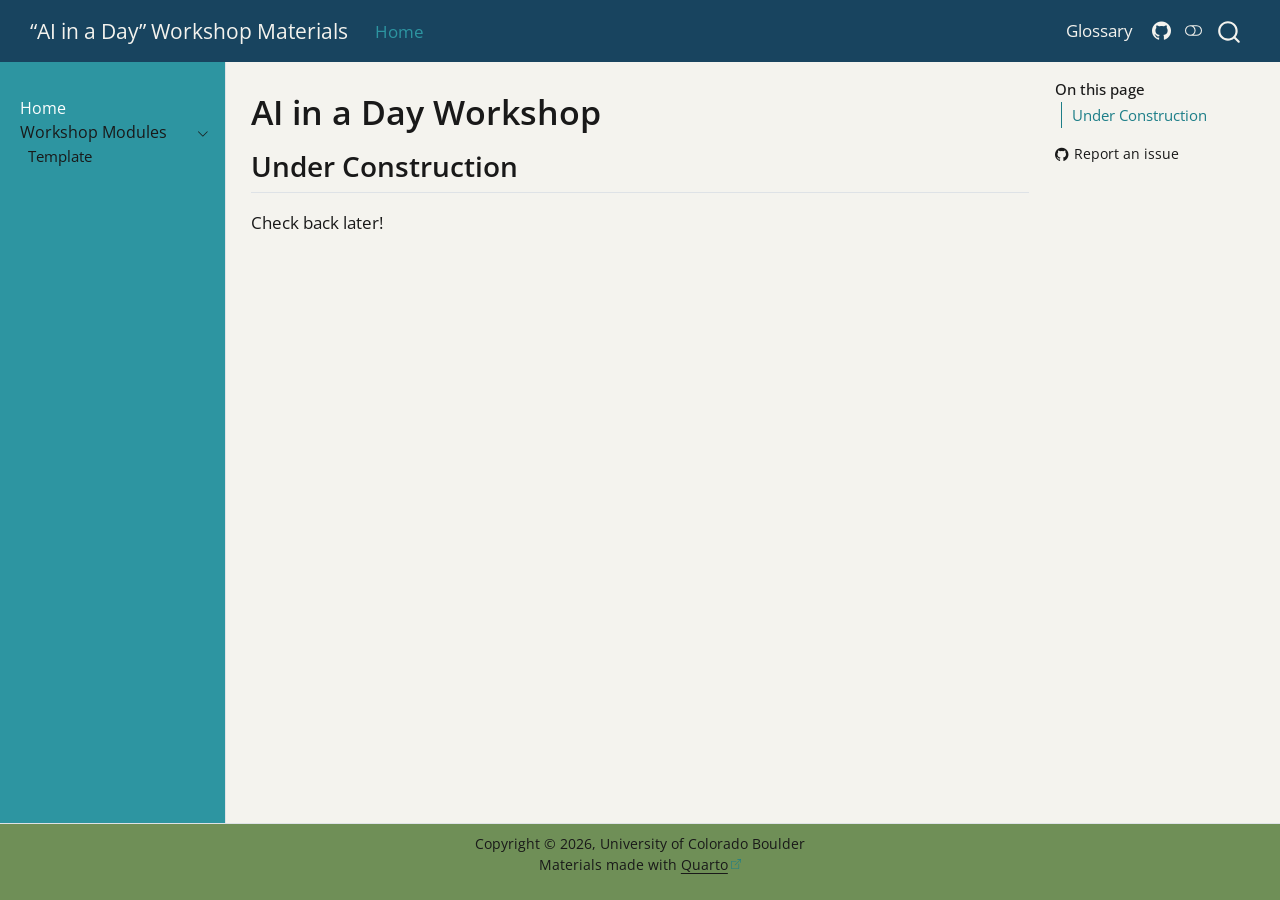
==== commit fdf811c8: "Built site for gh-pages" ====
--- a/index.html
+++ b/index.html
@@ -48,9 +48,9 @@
 <link href="site_libs/quarto-html/quarto-syntax-highlighting-64a204ab8560d761af7679ceaba22944.css" rel="stylesheet" class="quarto-color-scheme-extra" id="quarto-text-highlighting-styles">
 <script src="site_libs/bootstrap/bootstrap.min.js"></script>
 <link href="site_libs/bootstrap/bootstrap-icons.css" rel="stylesheet">
-<link href="site_libs/bootstrap/bootstrap-4af3123415764c9c9dda54b4edf3d786.min.css" rel="stylesheet" append-hash="true" class="quarto-color-scheme" id="quarto-bootstrap" data-mode="light">
-<link href="site_libs/bootstrap/bootstrap-dark-2d43c3c120a3ffc1116a7e91a6c00907.min.css" rel="stylesheet" append-hash="true" class="quarto-color-scheme quarto-color-alternate" id="quarto-bootstrap" data-mode="dark">
-<link href="site_libs/bootstrap/bootstrap-4af3123415764c9c9dda54b4edf3d786.min.css" rel="stylesheet" append-hash="true" class="quarto-color-scheme-extra" id="quarto-bootstrap" data-mode="light">
+<link href="site_libs/bootstrap/bootstrap-7f2bae05c205d09e2d158e8ae64bb7f1.min.css" rel="stylesheet" append-hash="true" class="quarto-color-scheme" id="quarto-bootstrap" data-mode="light">
+<link href="site_libs/bootstrap/bootstrap-dark-ad0df9005e456016f2697b0d44e5c72c.min.css" rel="stylesheet" append-hash="true" class="quarto-color-scheme quarto-color-alternate" id="quarto-bootstrap" data-mode="dark">
+<link href="site_libs/bootstrap/bootstrap-7f2bae05c205d09e2d158e8ae64bb7f1.min.css" rel="stylesheet" append-hash="true" class="quarto-color-scheme-extra" id="quarto-bootstrap" data-mode="light">
 <script id="quarto-search-options" type="application/json">{
   "location": "navbar",
   "copy-button": false,
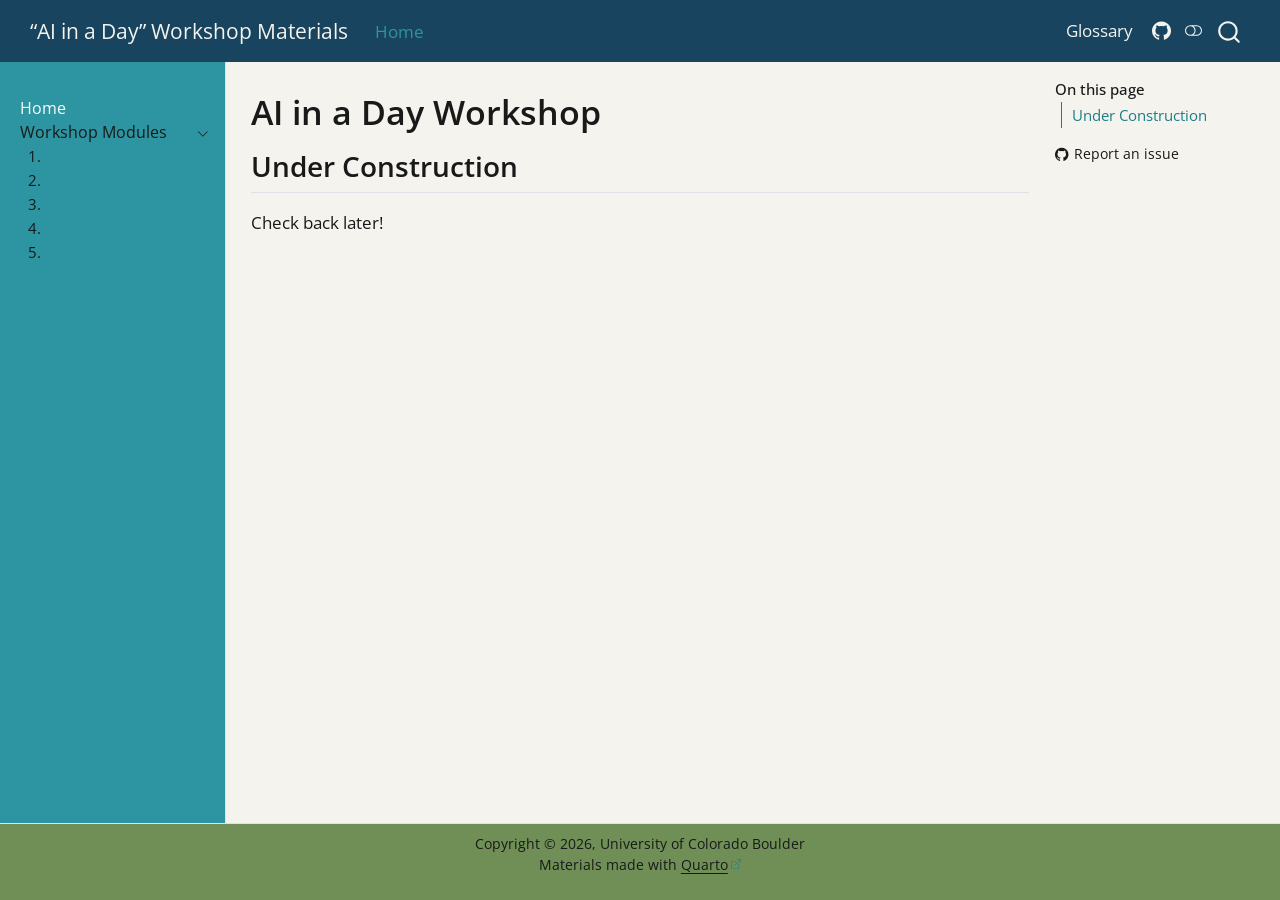
==== commit 57bca048: "Built site for gh-pages" ====
--- a/index.html
+++ b/index.html
@@ -2,7 +2,7 @@
 <html xmlns="http://www.w3.org/1999/xhtml" lang="en" xml:lang="en"><head>
 
 <meta charset="utf-8">
-<meta name="generator" content="quarto-1.10.18">
+<meta name="generator" content="quarto-1.10.19">
 
 <meta name="viewport" content="width=device-width, initial-scale=1.0, user-scalable=yes">
 
@@ -36,16 +36,16 @@
 <script src="site_libs/quarto-search/fuse.min.js"></script>
 <script src="site_libs/quarto-search/quarto-search.js"></script>
 <meta name="quarto:offset" content="./">
-<link href=".//images/logo/esiil.png" rel="icon" type="image/png">
+<link href=".//topics/images/logo/esiil.png" rel="icon" type="image/png">
 <script src="site_libs/quarto-html/quarto.js" type="module"></script>
 <script src="site_libs/quarto-html/tabsets/tabsets.js" type="module"></script>
 <script src="site_libs/quarto-html/popper.min.js"></script>
 <script src="site_libs/quarto-html/tippy.umd.min.js"></script>
 <script src="site_libs/quarto-html/anchor.min.js"></script>
 <link href="site_libs/quarto-html/tippy.css" rel="stylesheet">
-<link href="site_libs/quarto-html/quarto-syntax-highlighting-64a204ab8560d761af7679ceaba22944.css" rel="stylesheet" class="quarto-color-scheme" id="quarto-text-highlighting-styles">
-<link href="site_libs/quarto-html/quarto-syntax-highlighting-dark-b85bc7c33db8c58e0ec93c3465666fed.css" rel="stylesheet" class="quarto-color-scheme quarto-color-alternate" id="quarto-text-highlighting-styles">
-<link href="site_libs/quarto-html/quarto-syntax-highlighting-64a204ab8560d761af7679ceaba22944.css" rel="stylesheet" class="quarto-color-scheme-extra" id="quarto-text-highlighting-styles">
+<link href="site_libs/quarto-html/quarto-syntax-highlighting-bf27225e3a48a9273f3daa8f8e829971.css" rel="stylesheet" class="quarto-color-scheme" id="quarto-text-highlighting-styles">
+<link href="site_libs/quarto-html/quarto-syntax-highlighting-dark-b626d73c4c936ccc3cb08be7d45d1df6.css" rel="stylesheet" class="quarto-color-scheme quarto-color-alternate" id="quarto-text-highlighting-styles">
+<link href="site_libs/quarto-html/quarto-syntax-highlighting-bf27225e3a48a9273f3daa8f8e829971.css" rel="stylesheet" class="quarto-color-scheme-extra" id="quarto-text-highlighting-styles">
 <script src="site_libs/bootstrap/bootstrap.min.js"></script>
 <link href="site_libs/bootstrap/bootstrap-icons.css" rel="stylesheet">
 <link href="site_libs/bootstrap/bootstrap-7f2bae05c205d09e2d158e8ae64bb7f1.min.css" rel="stylesheet" append-hash="true" class="quarto-color-scheme" id="quarto-bootstrap" data-mode="light">
@@ -317,8 +317,32 @@
       <ul id="quarto-sidebar-section-1" class="collapse list-unstyled sidebar-section depth1 show">  
           <li class="sidebar-item">
   <div class="sidebar-item-container"> 
-  <a href="./mod-template.html" class="sidebar-item-text sidebar-link">
- <span class="menu-text">Template</span></a>
+  <a href="./mod-01.html" class="sidebar-item-text sidebar-link">
+ <span class="menu-text">1.</span></a>
+  </div>
+</li>
+          <li class="sidebar-item">
+  <div class="sidebar-item-container"> 
+  <a href="./mod-02.html" class="sidebar-item-text sidebar-link">
+ <span class="menu-text">2.</span></a>
+  </div>
+</li>
+          <li class="sidebar-item">
+  <div class="sidebar-item-container"> 
+  <a href="./mod-03.html" class="sidebar-item-text sidebar-link">
+ <span class="menu-text">3.</span></a>
+  </div>
+</li>
+          <li class="sidebar-item">
+  <div class="sidebar-item-container"> 
+  <a href="./mod-04.html" class="sidebar-item-text sidebar-link">
+ <span class="menu-text">4.</span></a>
+  </div>
+</li>
+          <li class="sidebar-item">
+  <div class="sidebar-item-container"> 
+  <a href="./mod-05.html" class="sidebar-item-text sidebar-link">
+ <span class="menu-text">5.</span></a>
   </div>
 </li>
       </ul>
--- a/site_libs/quarto-html/quarto-syntax-highlighting-bf27225e3a48a9273f3daa8f8e829971.css
+++ b/site_libs/quarto-html/quarto-syntax-highlighting-bf27225e3a48a9273f3daa8f8e829971.css
@@ -0,0 +1,236 @@
+/* quarto syntax highlight colors */
+:root {
+  --quarto-hl-ot-color: #003B4F;
+  --quarto-hl-at-color: #657422;
+  --quarto-hl-ss-color: #20794D;
+  --quarto-hl-an-color: #5E5E5E;
+  --quarto-hl-fu-color: #4758AB;
+  --quarto-hl-st-color: #20794D;
+  --quarto-hl-cf-color: #003B4F;
+  --quarto-hl-op-color: #5E5E5E;
+  --quarto-hl-er-color: #AD0000;
+  --quarto-hl-bn-color: #AD0000;
+  --quarto-hl-al-color: #AD0000;
+  --quarto-hl-va-color: #111111;
+  --quarto-hl-bu-color: inherit;
+  --quarto-hl-ex-color: inherit;
+  --quarto-hl-pp-color: #AD0000;
+  --quarto-hl-in-color: #5E5E5E;
+  --quarto-hl-vs-color: #20794D;
+  --quarto-hl-wa-color: #5E5E5E;
+  --quarto-hl-do-color: #5E5E5E;
+  --quarto-hl-im-color: #00769E;
+  --quarto-hl-ch-color: #20794D;
+  --quarto-hl-dt-color: #AD0000;
+  --quarto-hl-fl-color: #AD0000;
+  --quarto-hl-co-color: #5E5E5E;
+  --quarto-hl-cv-color: #5E5E5E;
+  --quarto-hl-cn-color: #8f5902;
+  --quarto-hl-sc-color: #5E5E5E;
+  --quarto-hl-dv-color: #AD0000;
+  --quarto-hl-kw-color: #003B4F;
+}
+
+/* other quarto variables */
+:root {
+  --quarto-font-monospace: SFMono-Regular, Menlo, Monaco, Consolas, "Liberation Mono", "Courier New", monospace;
+}
+
+/* syntax highlight based on Pandoc's rules */
+pre > code.sourceCode > span {
+  color: #003B4F;
+}
+
+code.sourceCode > span {
+  color: #003B4F;
+}
+
+div.sourceCode,
+div.sourceCode pre.sourceCode {
+  color: #003B4F;
+}
+
+/* Normal */
+code span {
+  color: #003B4F;
+}
+
+/* Alert */
+code span.al {
+  color: #AD0000;
+  font-style: inherit;
+}
+
+/* Annotation */
+code span.an {
+  color: #5E5E5E;
+  font-style: inherit;
+}
+
+/* Attribute */
+code span.at {
+  color: #657422;
+  font-style: inherit;
+}
+
+/* BaseN */
+code span.bn {
+  color: #AD0000;
+  font-style: inherit;
+}
+
+/* BuiltIn */
+code span.bu {
+  font-style: inherit;
+}
+
+/* ControlFlow */
+code span.cf {
+  color: #003B4F;
+  font-weight: bold;
+  font-style: inherit;
+}
+
+/* Char */
+code span.ch {
+  color: #20794D;
+  font-style: inherit;
+}
+
+/* Constant */
+code span.cn {
+  color: #8f5902;
+  font-style: inherit;
+}
+
+/* Comment */
+code span.co {
+  color: #5E5E5E;
+  font-style: inherit;
+}
+
+/* CommentVar */
+code span.cv {
+  color: #5E5E5E;
+  font-style: italic;
+}
+
+/* Documentation */
+code span.do {
+  color: #5E5E5E;
+  font-style: italic;
+}
+
+/* DataType */
+code span.dt {
+  color: #AD0000;
+  font-style: inherit;
+}
+
+/* DecVal */
+code span.dv {
+  color: #AD0000;
+  font-style: inherit;
+}
+
+/* Error */
+code span.er {
+  color: #AD0000;
+  font-style: inherit;
+}
+
+/* Extension */
+code span.ex {
+  font-style: inherit;
+}
+
+/* Float */
+code span.fl {
+  color: #AD0000;
+  font-style: inherit;
+}
+
+/* Function */
+code span.fu {
+  color: #4758AB;
+  font-style: inherit;
+}
+
+/* Import */
+code span.im {
+  color: #00769E;
+  font-style: inherit;
+}
+
+/* Information */
+code span.in {
+  color: #5E5E5E;
+  font-style: inherit;
+}
+
+/* Keyword */
+code span.kw {
+  color: #003B4F;
+  font-weight: bold;
+  font-style: inherit;
+}
+
+/* Operator */
+code span.op {
+  color: #5E5E5E;
+  font-style: inherit;
+}
+
+/* Other */
+code span.ot {
+  color: #003B4F;
+  font-style: inherit;
+}
+
+/* Preprocessor */
+code span.pp {
+  color: #AD0000;
+  font-style: inherit;
+}
+
+/* SpecialChar */
+code span.sc {
+  color: #5E5E5E;
+  font-style: inherit;
+}
+
+/* SpecialString */
+code span.ss {
+  color: #20794D;
+  font-style: inherit;
+}
+
+/* String */
+code span.st {
+  color: #20794D;
+  font-style: inherit;
+}
+
+/* Variable */
+code span.va {
+  color: #111111;
+  font-style: inherit;
+}
+
+/* VerbatimString */
+code span.vs {
+  color: #20794D;
+  font-style: inherit;
+}
+
+/* Warning */
+code span.wa {
+  color: #5E5E5E;
+  font-style: italic;
+}
+
+.prevent-inlining {
+  content: "</";
+}
+
+/*# sourceMappingURL=8be38f48d34c45af72792cbd699585e7.css.map */
--- a/site_libs/quarto-html/quarto-syntax-highlighting-dark-b626d73c4c936ccc3cb08be7d45d1df6.css
+++ b/site_libs/quarto-html/quarto-syntax-highlighting-dark-b626d73c4c936ccc3cb08be7d45d1df6.css
@@ -0,0 +1,219 @@
+/* quarto syntax highlight colors */
+:root {
+  --quarto-hl-al-color: #f07178;
+  --quarto-hl-an-color: #d4d0ab;
+  --quarto-hl-at-color: #00e0e0;
+  --quarto-hl-bn-color: #d4d0ab;
+  --quarto-hl-bu-color: #abe338;
+  --quarto-hl-ch-color: #abe338;
+  --quarto-hl-co-color: #f8f8f2;
+  --quarto-hl-cv-color: #ffd700;
+  --quarto-hl-cn-color: #ffd700;
+  --quarto-hl-cf-color: #ffa07a;
+  --quarto-hl-dt-color: #ffa07a;
+  --quarto-hl-dv-color: #d4d0ab;
+  --quarto-hl-do-color: #f8f8f2;
+  --quarto-hl-er-color: #f07178;
+  --quarto-hl-ex-color: #00e0e0;
+  --quarto-hl-fl-color: #d4d0ab;
+  --quarto-hl-fu-color: #ffa07a;
+  --quarto-hl-im-color: #abe338;
+  --quarto-hl-in-color: #d4d0ab;
+  --quarto-hl-kw-color: #ffa07a;
+  --quarto-hl-op-color: #ffa07a;
+  --quarto-hl-ot-color: #00e0e0;
+  --quarto-hl-pp-color: #dcc6e0;
+  --quarto-hl-re-color: #00e0e0;
+  --quarto-hl-sc-color: #abe338;
+  --quarto-hl-ss-color: #abe338;
+  --quarto-hl-st-color: #abe338;
+  --quarto-hl-va-color: #00e0e0;
+  --quarto-hl-vs-color: #abe338;
+  --quarto-hl-wa-color: #dcc6e0;
+}
+
+/* other quarto variables */
+:root {
+  --quarto-font-monospace: SFMono-Regular, Menlo, Monaco, Consolas, "Liberation Mono", "Courier New", monospace;
+}
+
+/* syntax highlight based on Pandoc's rules */
+pre > code.sourceCode > span {
+  color: #f8f8f2;
+}
+
+code.sourceCode > span {
+  color: #f8f8f2;
+}
+
+div.sourceCode,
+div.sourceCode pre.sourceCode {
+  color: #f8f8f2;
+}
+
+/* Normal */
+code span {
+  color: #f8f8f2;
+}
+
+/* Alert */
+code span.al {
+  color: #f07178;
+}
+
+/* Annotation */
+code span.an {
+  color: #d4d0ab;
+}
+
+/* Attribute */
+code span.at {
+  color: #00e0e0;
+}
+
+/* BaseN */
+code span.bn {
+  color: #d4d0ab;
+}
+
+/* BuiltIn */
+code span.bu {
+  color: #abe338;
+}
+
+/* ControlFlow */
+code span.cf {
+  font-weight: bold;
+  color: #ffa07a;
+}
+
+/* Char */
+code span.ch {
+  color: #abe338;
+}
+
+/* Constant */
+code span.cn {
+  color: #ffd700;
+}
+
+/* Comment */
+code span.co {
+  font-style: italic;
+  color: #f8f8f2;
+}
+
+/* CommentVar */
+code span.cv {
+  color: #ffd700;
+}
+
+/* Documentation */
+code span.do {
+  color: #f8f8f2;
+}
+
+/* DataType */
+code span.dt {
+  color: #ffa07a;
+}
+
+/* DecVal */
+code span.dv {
+  color: #d4d0ab;
+}
+
+/* Error */
+code span.er {
+  color: #f07178;
+  text-decoration: underline;
+}
+
+/* Extension */
+code span.ex {
+  font-weight: bold;
+  color: #00e0e0;
+}
+
+/* Float */
+code span.fl {
+  color: #d4d0ab;
+}
+
+/* Function */
+code span.fu {
+  color: #ffa07a;
+}
+
+/* Import */
+code span.im {
+  color: #abe338;
+}
+
+/* Information */
+code span.in {
+  color: #d4d0ab;
+}
+
+/* Keyword */
+code span.kw {
+  font-weight: bold;
+  color: #ffa07a;
+}
+
+/* Operator */
+code span.op {
+  color: #ffa07a;
+}
+
+/* Other */
+code span.ot {
+  color: #00e0e0;
+}
+
+/* Preprocessor */
+code span.pp {
+  color: #dcc6e0;
+}
+
+/* RegionMarker */
+code span.re {
+  background-color: #f8f8f2;
+  color: #00e0e0;
+}
+
+/* SpecialChar */
+code span.sc {
+  color: #abe338;
+}
+
+/* SpecialString */
+code span.ss {
+  color: #abe338;
+}
+
+/* String */
+code span.st {
+  color: #abe338;
+}
+
+/* Variable */
+code span.va {
+  color: #00e0e0;
+}
+
+/* VerbatimString */
+code span.vs {
+  color: #abe338;
+}
+
+/* Warning */
+code span.wa {
+  color: #dcc6e0;
+}
+
+.prevent-inlining {
+  content: "</";
+}
+
+/*# sourceMappingURL=a269c63e8167c3ae395728e86feb0848.css.map */
--- a/site_libs/quarto-html/quarto-syntax-highlighting-bf27225e3a48a9273f3daa8f8e829971.css
+++ b/site_libs/quarto-html/quarto-syntax-highlighting-bf27225e3a48a9273f3daa8f8e829971.css
@@ -0,0 +1,236 @@
+/* quarto syntax highlight colors */
+:root {
+  --quarto-hl-ot-color: #003B4F;
+  --quarto-hl-at-color: #657422;
+  --quarto-hl-ss-color: #20794D;
+  --quarto-hl-an-color: #5E5E5E;
+  --quarto-hl-fu-color: #4758AB;
+  --quarto-hl-st-color: #20794D;
+  --quarto-hl-cf-color: #003B4F;
+  --quarto-hl-op-color: #5E5E5E;
+  --quarto-hl-er-color: #AD0000;
+  --quarto-hl-bn-color: #AD0000;
+  --quarto-hl-al-color: #AD0000;
+  --quarto-hl-va-color: #111111;
+  --quarto-hl-bu-color: inherit;
+  --quarto-hl-ex-color: inherit;
+  --quarto-hl-pp-color: #AD0000;
+  --quarto-hl-in-color: #5E5E5E;
+  --quarto-hl-vs-color: #20794D;
+  --quarto-hl-wa-color: #5E5E5E;
+  --quarto-hl-do-color: #5E5E5E;
+  --quarto-hl-im-color: #00769E;
+  --quarto-hl-ch-color: #20794D;
+  --quarto-hl-dt-color: #AD0000;
+  --quarto-hl-fl-color: #AD0000;
+  --quarto-hl-co-color: #5E5E5E;
+  --quarto-hl-cv-color: #5E5E5E;
+  --quarto-hl-cn-color: #8f5902;
+  --quarto-hl-sc-color: #5E5E5E;
+  --quarto-hl-dv-color: #AD0000;
+  --quarto-hl-kw-color: #003B4F;
+}
+
+/* other quarto variables */
+:root {
+  --quarto-font-monospace: SFMono-Regular, Menlo, Monaco, Consolas, "Liberation Mono", "Courier New", monospace;
+}
+
+/* syntax highlight based on Pandoc's rules */
+pre > code.sourceCode > span {
+  color: #003B4F;
+}
+
+code.sourceCode > span {
+  color: #003B4F;
+}
+
+div.sourceCode,
+div.sourceCode pre.sourceCode {
+  color: #003B4F;
+}
+
+/* Normal */
+code span {
+  color: #003B4F;
+}
+
+/* Alert */
+code span.al {
+  color: #AD0000;
+  font-style: inherit;
+}
+
+/* Annotation */
+code span.an {
+  color: #5E5E5E;
+  font-style: inherit;
+}
+
+/* Attribute */
+code span.at {
+  color: #657422;
+  font-style: inherit;
+}
+
+/* BaseN */
+code span.bn {
+  color: #AD0000;
+  font-style: inherit;
+}
+
+/* BuiltIn */
+code span.bu {
+  font-style: inherit;
+}
+
+/* ControlFlow */
+code span.cf {
+  color: #003B4F;
+  font-weight: bold;
+  font-style: inherit;
+}
+
+/* Char */
+code span.ch {
+  color: #20794D;
+  font-style: inherit;
+}
+
+/* Constant */
+code span.cn {
+  color: #8f5902;
+  font-style: inherit;
+}
+
+/* Comment */
+code span.co {
+  color: #5E5E5E;
+  font-style: inherit;
+}
+
+/* CommentVar */
+code span.cv {
+  color: #5E5E5E;
+  font-style: italic;
+}
+
+/* Documentation */
+code span.do {
+  color: #5E5E5E;
+  font-style: italic;
+}
+
+/* DataType */
+code span.dt {
+  color: #AD0000;
+  font-style: inherit;
+}
+
+/* DecVal */
+code span.dv {
+  color: #AD0000;
+  font-style: inherit;
+}
+
+/* Error */
+code span.er {
+  color: #AD0000;
+  font-style: inherit;
+}
+
+/* Extension */
+code span.ex {
+  font-style: inherit;
+}
+
+/* Float */
+code span.fl {
+  color: #AD0000;
+  font-style: inherit;
+}
+
+/* Function */
+code span.fu {
+  color: #4758AB;
+  font-style: inherit;
+}
+
+/* Import */
+code span.im {
+  color: #00769E;
+  font-style: inherit;
+}
+
+/* Information */
+code span.in {
+  color: #5E5E5E;
+  font-style: inherit;
+}
+
+/* Keyword */
+code span.kw {
+  color: #003B4F;
+  font-weight: bold;
+  font-style: inherit;
+}
+
+/* Operator */
+code span.op {
+  color: #5E5E5E;
+  font-style: inherit;
+}
+
+/* Other */
+code span.ot {
+  color: #003B4F;
+  font-style: inherit;
+}
+
+/* Preprocessor */
+code span.pp {
+  color: #AD0000;
+  font-style: inherit;
+}
+
+/* SpecialChar */
+code span.sc {
+  color: #5E5E5E;
+  font-style: inherit;
+}
+
+/* SpecialString */
+code span.ss {
+  color: #20794D;
+  font-style: inherit;
+}
+
+/* String */
+code span.st {
+  color: #20794D;
+  font-style: inherit;
+}
+
+/* Variable */
+code span.va {
+  color: #111111;
+  font-style: inherit;
+}
+
+/* VerbatimString */
+code span.vs {
+  color: #20794D;
+  font-style: inherit;
+}
+
+/* Warning */
+code span.wa {
+  color: #5E5E5E;
+  font-style: italic;
+}
+
+.prevent-inlining {
+  content: "</";
+}
+
+/*# sourceMappingURL=8be38f48d34c45af72792cbd699585e7.css.map */
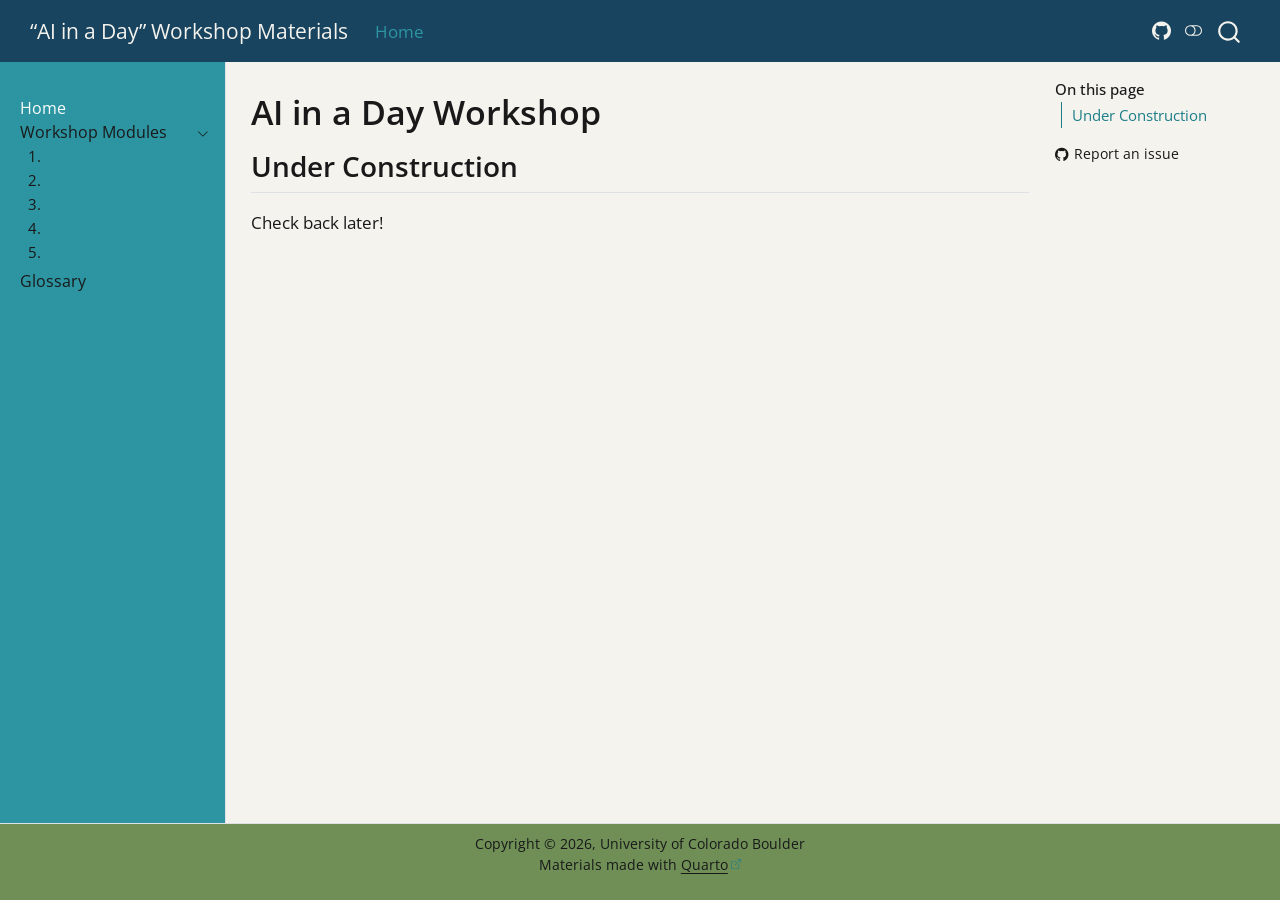
==== commit 10383103: "Built site for gh-pages" ====
--- a/index.html
+++ b/index.html
@@ -267,10 +267,6 @@
   </li>  
 </ul>
             <ul class="navbar-nav navbar-nav-scroll ms-auto">
-  <li class="nav-item">
-    <a class="nav-link" href="./glossary.html"> 
-<span class="menu-text">Glossary</span></a>
-  </li>  
   <li class="nav-item compact">
     <a class="nav-link" href="https://github.com/CU-ESIIL/AI-in-a-day"> <i class="bi bi-github" role="img">
 </i> 
@@ -347,6 +343,12 @@
 </li>
       </ul>
   </li>
+        <li class="sidebar-item">
+  <div class="sidebar-item-container"> 
+  <a href="./glossary.html" class="sidebar-item-text sidebar-link">
+ <span class="menu-text">Glossary</span></a>
+  </div>
+</li>
     </ul>
     </div>
 </nav>
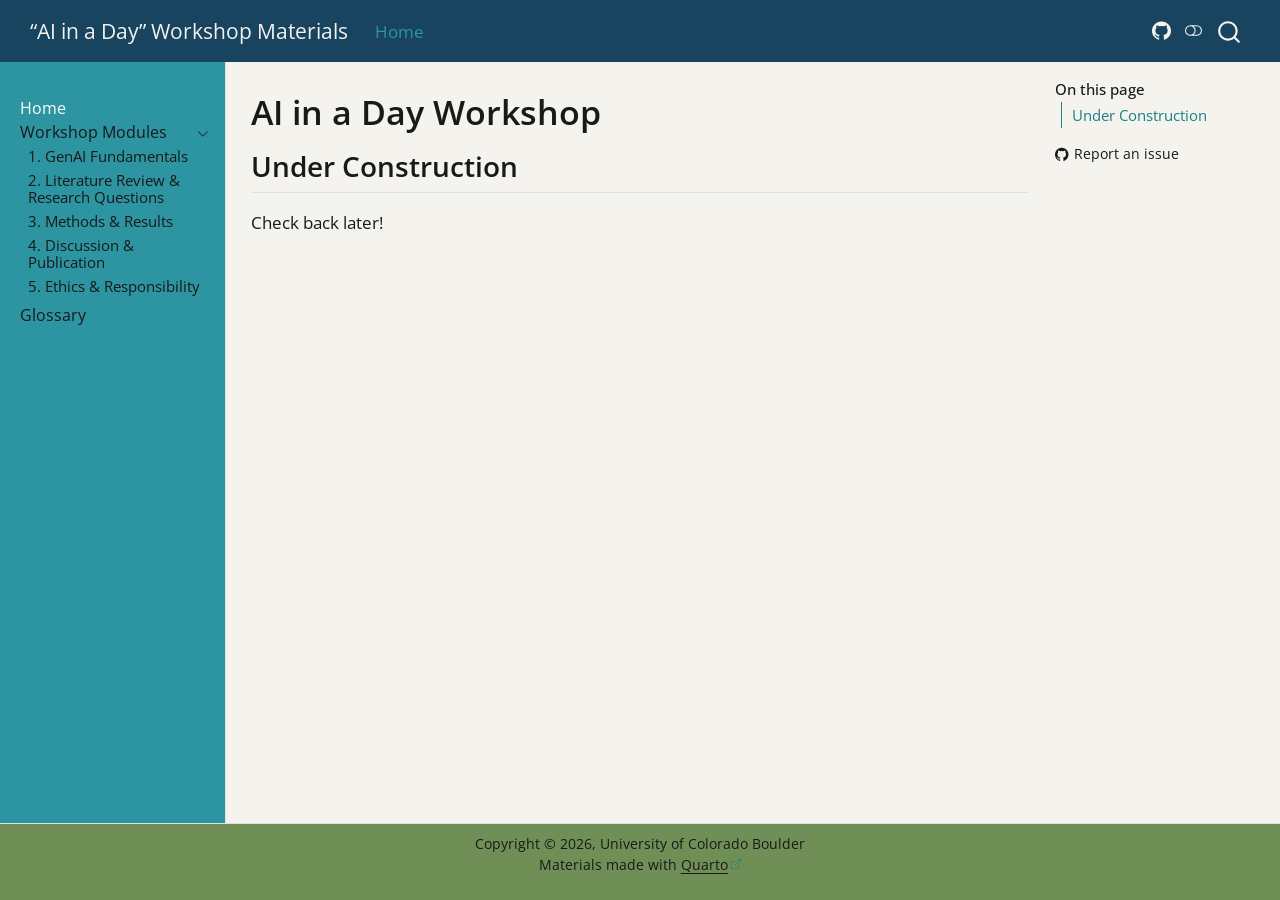
==== commit c0a9a45a: "Built site for gh-pages" ====
--- a/index.html
+++ b/index.html
@@ -314,31 +314,31 @@
           <li class="sidebar-item">
   <div class="sidebar-item-container"> 
   <a href="./mod-01.html" class="sidebar-item-text sidebar-link">
- <span class="menu-text">1.</span></a>
+ <span class="menu-text">1. GenAI Fundamentals</span></a>
   </div>
 </li>
           <li class="sidebar-item">
   <div class="sidebar-item-container"> 
   <a href="./mod-02.html" class="sidebar-item-text sidebar-link">
- <span class="menu-text">2.</span></a>
+ <span class="menu-text">2. Literature Review &amp; Research Questions</span></a>
   </div>
 </li>
           <li class="sidebar-item">
   <div class="sidebar-item-container"> 
   <a href="./mod-03.html" class="sidebar-item-text sidebar-link">
- <span class="menu-text">3.</span></a>
+ <span class="menu-text">3.  Methods &amp; Results</span></a>
   </div>
 </li>
           <li class="sidebar-item">
   <div class="sidebar-item-container"> 
   <a href="./mod-04.html" class="sidebar-item-text sidebar-link">
- <span class="menu-text">4.</span></a>
+ <span class="menu-text">4. Discussion &amp; Publication</span></a>
   </div>
 </li>
           <li class="sidebar-item">
   <div class="sidebar-item-container"> 
   <a href="./mod-05.html" class="sidebar-item-text sidebar-link">
- <span class="menu-text">5.</span></a>
+ <span class="menu-text">5. Ethics &amp; Responsibility</span></a>
   </div>
 </li>
       </ul>
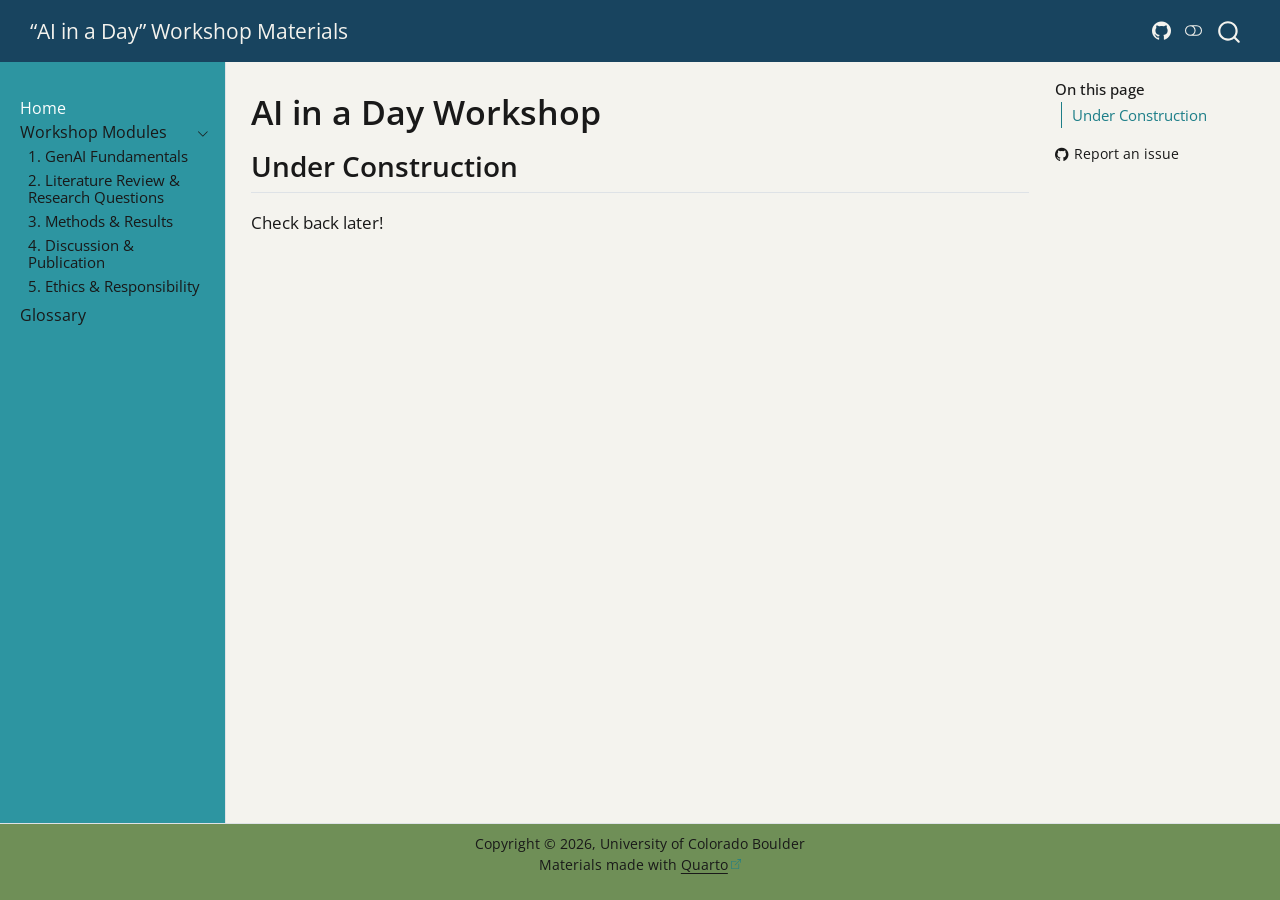
==== commit a895095a: "Built site for gh-pages" ====
--- a/index.html
+++ b/index.html
@@ -260,12 +260,6 @@
   <span class="navbar-toggler-icon"></span>
 </button>
           <div class="collapse navbar-collapse" id="navbarCollapse">
-            <ul class="navbar-nav navbar-nav-scroll me-auto">
-  <li class="nav-item">
-    <a class="nav-link active" href="./index.html" aria-current="page"> 
-<span class="menu-text">Home</span></a>
-  </li>  
-</ul>
             <ul class="navbar-nav navbar-nav-scroll ms-auto">
   <li class="nav-item compact">
     <a class="nav-link" href="https://github.com/CU-ESIIL/AI-in-a-day"> <i class="bi bi-github" role="img">
